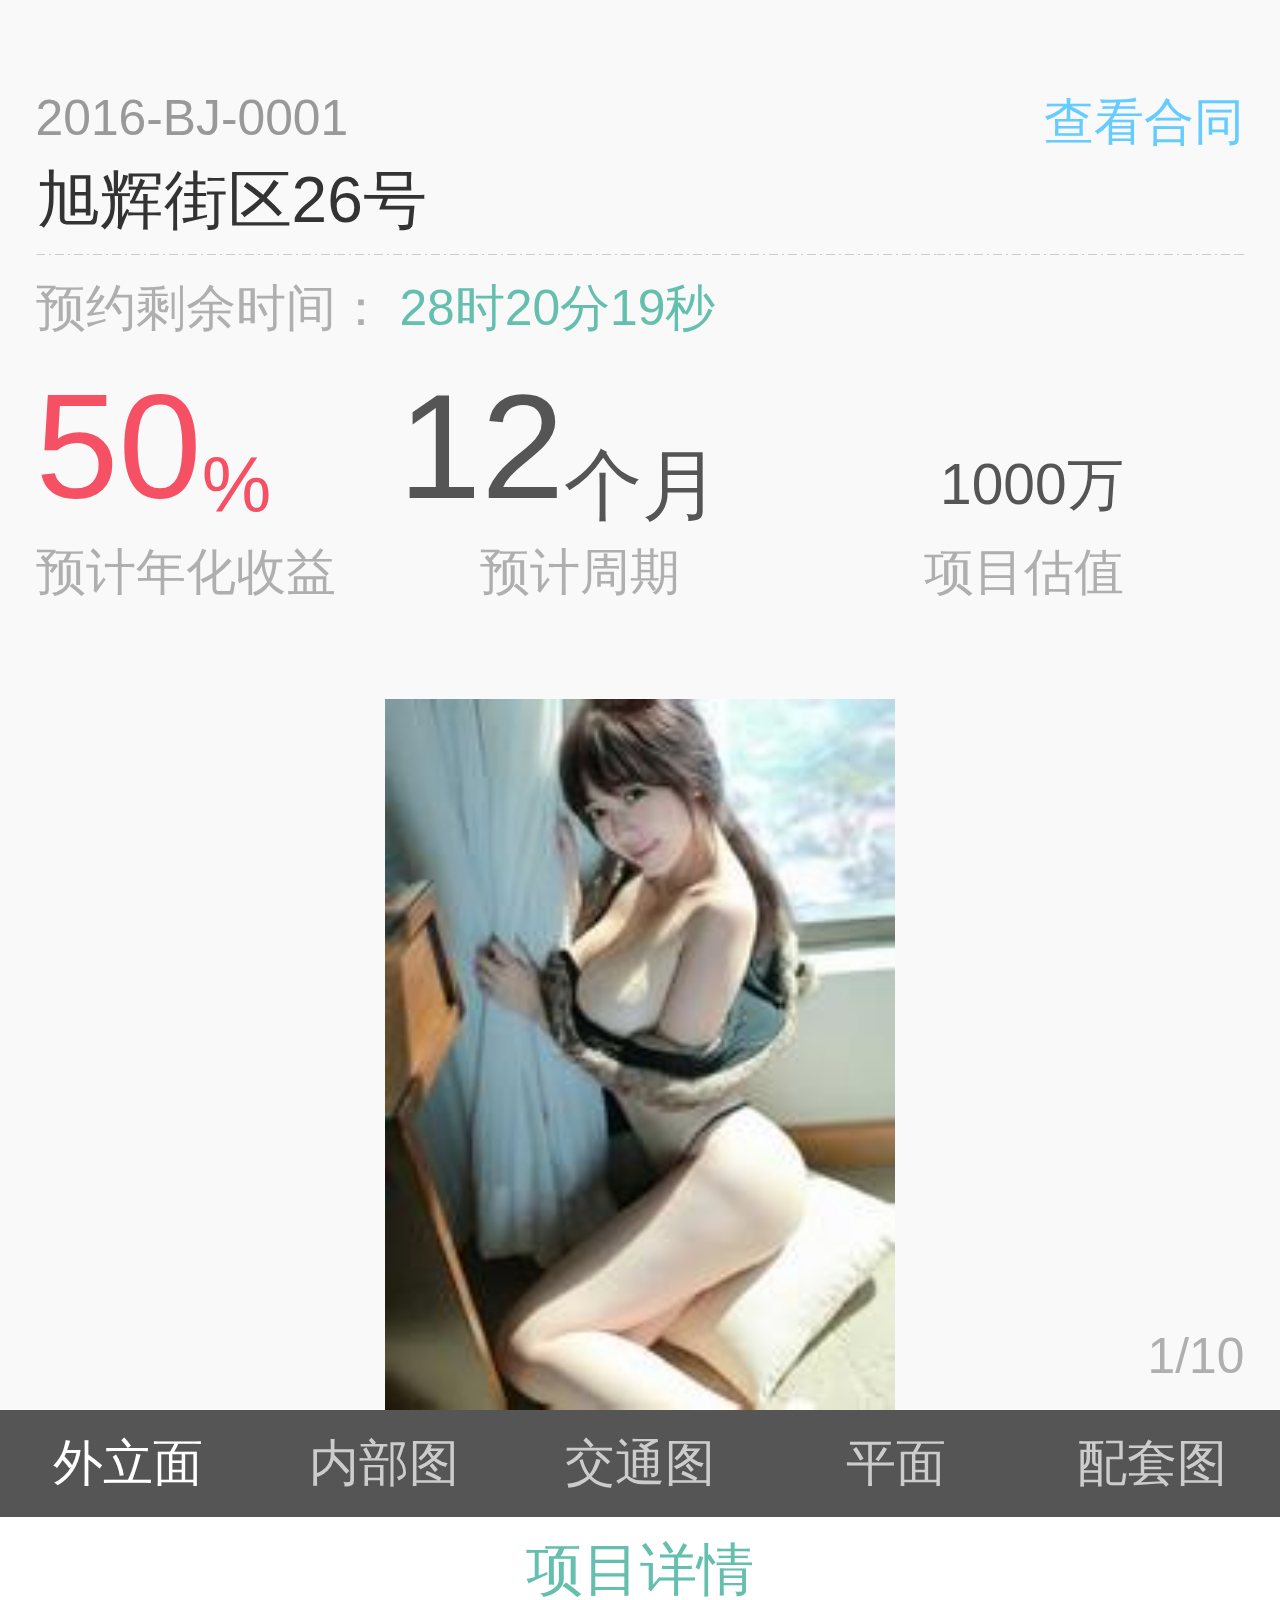
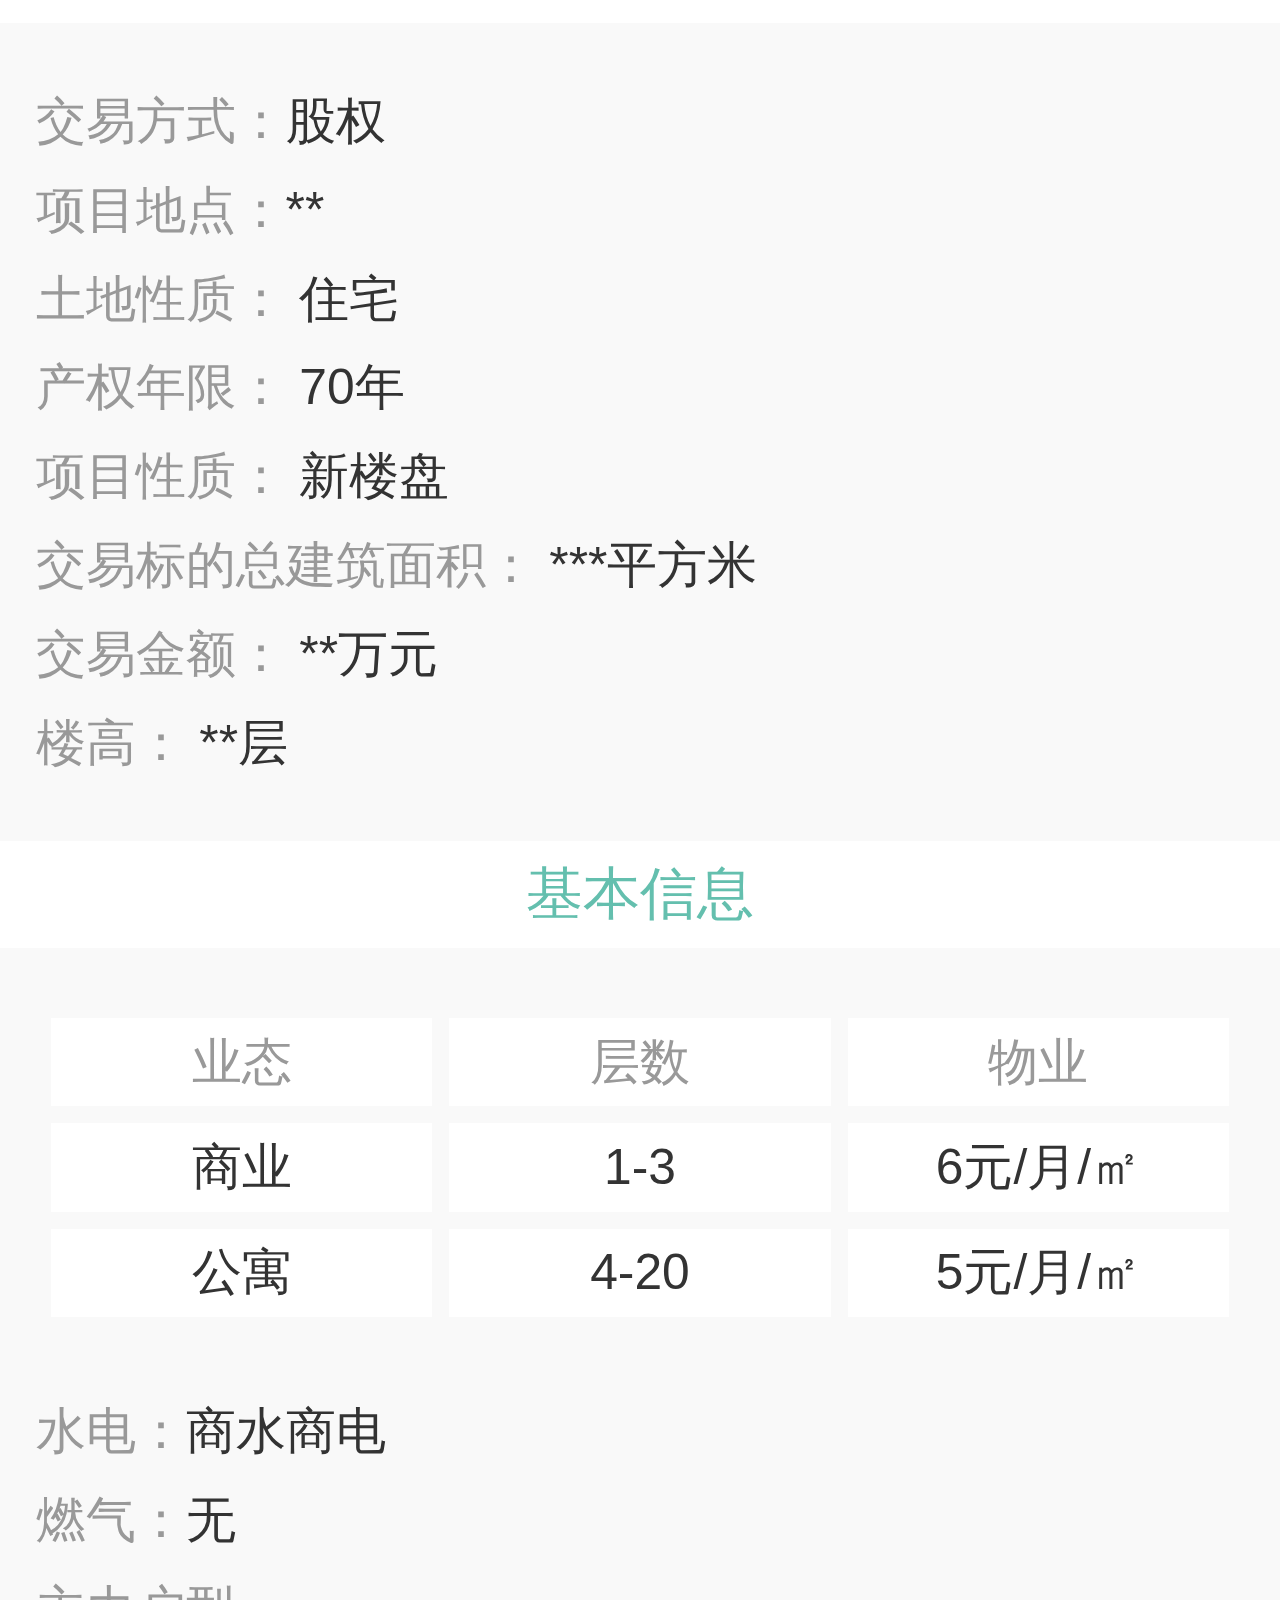
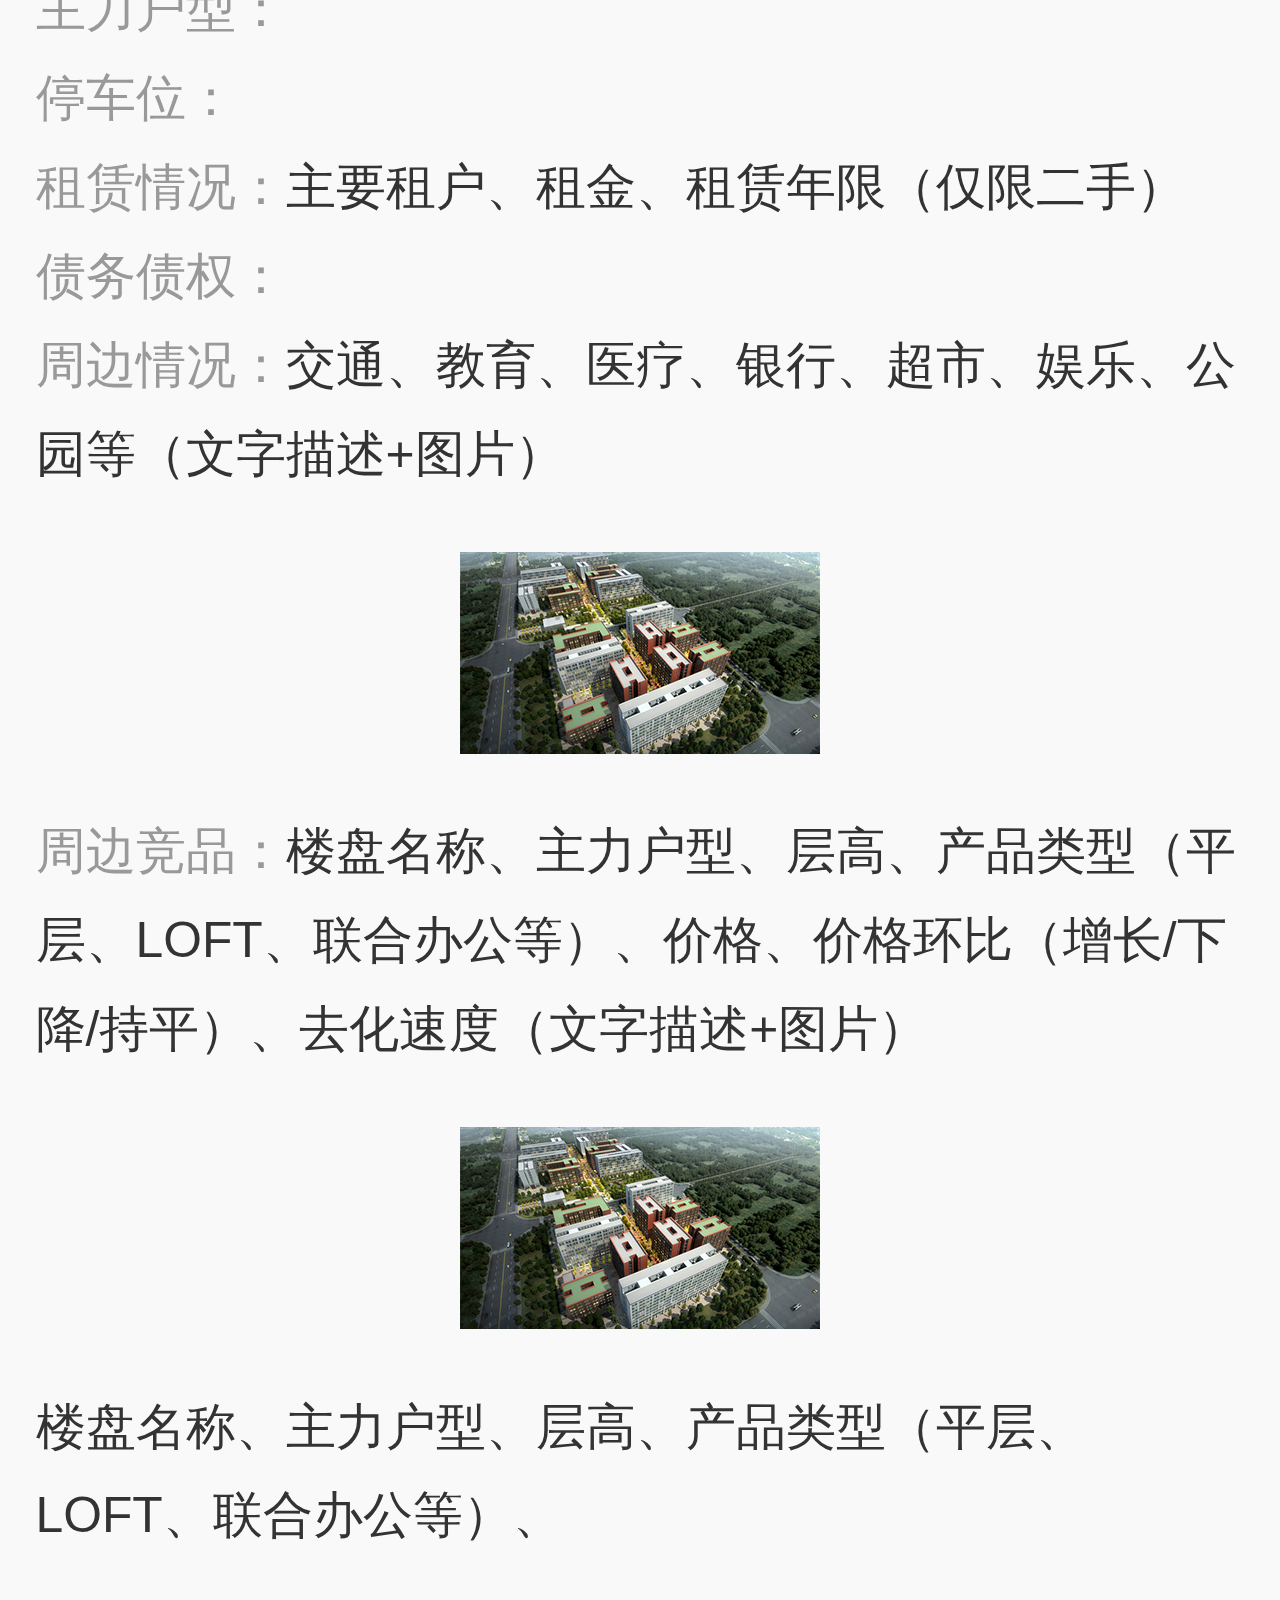
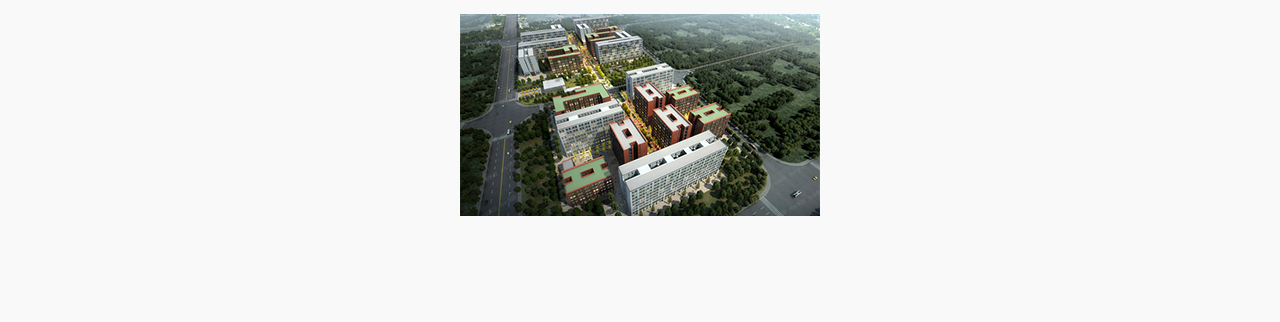
==== index.html @ d1ac4089 ":aa" ====
<!DOCTYPE html>
<html lang="en">
<head>
    <meta charset="UTF-8">
    <title>项目详情-预约中-未预约</title>
    <meta name="viewport"
          content="width=device-width, user-scalable=no, initial-scale=1.0, maximum-scale=1.0, minimum-scale=1.0">
    <script>
        ;(function (doc, win) {
            var docEl     = doc.documentElement,statWidth = docEl.clientWidth,
                resizeEvt = 'orientationchange' in window ? 'orientationchange' : 'resize',
                recalc    = function () {
                    var clientWidth = docEl.clientWidth;
                    if (!clientWidth) return;
                    docEl.style.fontSize = 100 * (clientWidth /360) + 'px';
                };
            if (!doc.addEventListener) return;
            win.addEventListener(resizeEvt, recalc, false);
            doc.addEventListener('DOMContentLoaded', recalc, false);
        })(document, window);
    </script>
    <link rel="stylesheet" href="public/stylesheets/app.css">
    <style>
        .house-fixed{
            background:rgba(0,0,0,.8) url(public/images/Loading.gif) no-repeat center;
        }
    </style>
</head>
<body>
<div class="min-height100 bgG8 padTop25">
    <div class="padLr10">
        <div class="row relative">
            <div class="left width100">
                <div class="font14 colorG4 text-left">2016-BJ-0001 <span class="colorB1 right">查看合同</span></div>
                <div class="font18 colorG1 text-left line_height30">旭辉街区26号</div>
            </div>
        </div>
        <!--分割线-->
        <div class="split-line"></div>
        <div class="font14 line30">
            <span class="colorG5">预约剩余时间：</span>
            <span class="colorC1">28时20分19秒</span>
        </div>
        <div class="row height800">
            <div class="text-left left width30">
                <div class="row">
                    <span class="colorR1 font42 left">50</span>
                    <span class="font22 colorR1 left line5-6">%</span>
                </div>
                <div class="font14 colorG5">预计年化收益</div>
            </div>
            <div class="text-center left width30">
                <div class="row">
                    <span class="colorG2 font42 left">12</span>
                    <span class="font22 colorG2 left line5-6">个月</span>
                </div>
                <div class="font14 colorG5">预计周期</div>
            </div>
            <div class="text-right left width30">
                <div class="row">
                    <span class="font16 colorG2 right line5-6">1000万</span>
                </div>
                <div class="font14 colorG5">项目估值</div>
            </div>
        </div>
    </div>
    <!--图片-->
    <div class="house-pic marTop15" id="house_pic">
        <div class="top-pic">
            <ul class="row">
                <li>
                    <div><img src="public/images/b0.jpg" alt=""></div>
                    <div><img src="public/images/pic-iumg.png" alt=""></div>
                </li>
                <li>
                    <div><img src="public/images/b1.jpg" alt=""></div>
                    <div><img src="public/images/pic-iumg.png" alt=""></div>
                </li>
                <li>
                    <div><img src="public/images/b2.jpg" alt=""></div>
                    <div><img src="public/images/pic-iumg.png" alt=""></div>
                    <div><img src="public/images/b3.jpg" alt=""></div>
                    <div><img src="public/images/pic-iumg.png" alt=""></div>
                    <div><img src="public/images/b4.jpg" alt=""></div>
                    <div><img src="public/images/pic-iumg.png" alt=""></div>
                </li>
                <li>
                    <div><img src="public/images/b5.jpg" alt=""></div>
                    <div><img src="public/images/pic-iumg.png" alt=""></div>
                </li>
                <li>
                    <div><img src="public/images/b3.jpg" alt=""></div>
                    <div><img src="public/images/pic-iumg.png" alt=""></div>
                </li>
            </ul>
        </div>
        <div class="item-lists">1/10</div>
        <div class="bot-pic">
            <ul class="row">
                <li class="colorWhite">外立面</li>
                <li>内部图</li>
                <li>交通图</li>
                <li>平面</li>
                <li>配套图</li>
            </ul>
        </div>
    </div>

    <div class="bgWhite colorC1 font16 text-center line30">项目详情</div>
    <div class="padTb15 padLr10 font14 line_height25">
        <div class="colorG1">
            <span class="colorG4">交易方式：</span>股权
        </div>
        <div class="colorG1">
            <span class="colorG4">项目地点：</span>**
        </div>
        <div class="colorG1">
            <span class="colorG4">土地性质：</span>
            住宅
        </div>
        <div class="colorG1">
            <span class="colorG4">产权年限：</span>
            70年
        </div>
        <div class="colorG1">
            <span class="colorG4">项目性质：</span>
            新楼盘
        </div>
        <div class="colorG1">
            <span class="colorG4">交易标的总建筑面积：</span>
            ***平方米
        </div>
        <div class="colorG1">
            <span class="colorG4">交易金额：</span>
            **万元
        </div>
        <div class="colorG1">
            <span class="colorG4">楼高：</span>
            **层
        </div>
    </div>
    <div class="bgWhite colorC1 font16 text-center line30">基本信息</div>
    <div class="table padLr95 font14 marTop15">
        <table class="text-center width100" cellspacing="10" >
            <thead>
            <tr class="colorG4">
                <th>业态</th>
                <th>层数</th>
                <th>物业</th>
            </tr>
            </thead>
            <tbody class="colorG1">
            <tr>
                <td>商业</td>
                <td>1-3</td>
                <td>6元/月/㎡</td>
            </tr>
            <tr>
                <td>公寓</td>
                <td>4-20</td>
                <td>5元/月/㎡</td>
            </tr>
            </tbody>
        </table>
    </div>
    <div class="padTb15 padLr10 font14 line_height25">
        <div class="colorG1">
            <span class="colorG4">水电：</span>商水商电
        </div>
        <div class="colorG1">
            <span class="colorG4">燃气：</span>无
        </div>
        <div class="colorG1">
            <span class="colorG4">主力户型：</span>

        </div>
        <div class="colorG1">
            <span class="colorG4">停车位：</span>

        </div>
        <div class="colorG1">
            <span class="colorG4">租赁情况：</span>主要租户、租金、租赁年限（仅限二手）

        </div>
        <div class="colorG1">
            <span class="colorG4">债务债权：</span>

        </div>
        <div class="colorG1">
            <span class="colorG4">周边情况：</span>交通、教育、医疗、银行、超市、娱乐、公园等（文字描述+图片）
        </div>
        <img src="public/images/pic-iumg.png" alt="" class="marAuto padTb15">
        <div class="colorG1">
            <span class="colorG4">周边竞品：</span>楼盘名称、主力户型、层高、产品类型（平层、LOFT、联合办公等）、价格、价格环比（增长/下降/持平）、去化速度（文字描述+图片）
            <img src="public/images/pic-iumg.png" alt="" class="marAuto padTb15">
            楼盘名称、主力户型、层高、产品类型（平层、LOFT、联合办公等）、
            <img src="public/images/pic-iumg.png" alt="" class="marAuto padTb15">
        </div>
    </div>
</div>
<div class="house-fixed">

</div>
</body>
</html>
<script src="public/javascripts/app.js"></script>
<script src="public/javascripts/move.js"></script>
---- public/stylesheets/app.css ----
/*清除默认设置*/
html, body, div, span, applet, object, iframe, h1, h2, h3, h4, h5, h6, p, blockquote, pre, a, abbr, acronym, address, big, cite, code, del, dfn, em, img, ins, kbd, q, s, samp, small, strike, strong, sub, sup, tt, var, b, u, i, center, dl, dt, dd, ol, ul, li, fieldset, form, label, legend, table, caption, tbody, tfoot, thead, tr, th, td, article, aside, canvas, details, figcaption, figure, footer, header, menu, nav, section, summary, time, mark, audio, video, input, button {
    margin: 0;
    padding: 0;
    border: none;
    outline: 0;
    font-size: 100%;
    font: inherit;
    vertical-align: baseline;
    box-sizing: border-box;
    -webkit-box-sizing: border-box;
    -moz-box-sizing: border-box;
}
img {
    max-width: 100%;
}
html, body, form, fieldset, p, div, h1, h2, h3, h4, h5, h6 {
    -webkit-text-size-adjust: none;
}
article, aside, details, figcaption, figure, footer, header, menu, nav, section {
    display: block;
}
ol, ul {
    list-style: none;
}
blockquote, q {
    quotes: none;
}
blockquote:before, blockquote:after, q:before, q:after {
    content: '';
}
ins {
    text-decoration: none;
}
del {
    text-decoration: line-through;
}
table {
    border-collapse: collapse;
    border-spacing: 0;
}
html, body {
    height: 100%;
    font-family: "microsoft yahei", sans-serif, tahoma, arial, "Hiragino Sans GB";
}
input{
    width: 100%;
    height:100%;
    padding:.1rem;
    font-size: .16rem;
}
input[placeholder], [placeholder], *[placeholder] {
    color:#AFAFAF !important;
}
select {
    display:inline-block;
    border: none;
    width:2rem;
    height:.4rem;
    appearance:none;
    -moz-appearance:none;
    -webkit-appearance:none;
}
select::-ms-expand { display: none; }
.table0{
    width: 100%;
}
.table0 tr td:nth-child(1){
    width: 30%;
}
.table0 td{
    padding-left: .03rem;
    border:1px solid #ccc;
}
/*字体*/
.font14{
    font-size: .14rem;
}.font18{
     font-size: .18rem;
}
.font16{
    font-size: .16rem;
}
.font20{
    font-size: .2rem;
}
.font22{
    font-size: .22rem;
}
.font38{
    font-size: .38rem;
}
.font42{
    font-size: .42rem;
}
.font24{
    font-size: .24rem;
}
/*字体颜色*/
.colorG1{
    color: #333333!important;
}
.colorG2{
    color: #555555!important;
}
.colorG3{
    color: #666666!important;
}
.colorG4{
    color: #999999!important;
}
.colorG5{
    color: #AFAFAF!important;
}
.colorG6{
    color: #cccccc!important;
}
.colorG7{
    color: #eeeeee!important;
}
.colorG8{
    color: #f9f9f9!important;
}
.colorB1{
    color: #66CCFF!important;
}
.colorR1{
    color: #F55064!important;
}
.colorR2{
    color: #FF0000!important;
}
.colorY1{
    color: #FAC807!important;
}
.colorY2{
    color: #F9AD32!important;
}
.colorC1{
    color:#64BFAE!important;
}
.colorC2{
    color: #8FCBC0!important;
}
.colorWhite{
    color: #fff!important;
}
/*背景色*/
.bgG2{
    background: #555555;
}
.bgG8{
background: #f9f9f9;
}
.bgG6{
background: #CCCCCC;
}
.bgG7{
    background: #EEEEEE;
}
.bgC2{
background: #8FCBC0;
}
.bg7{
   background: #777777;
}
.bgC1{
    background: #64BFAE;
}
.bgWhite{
    background: #FFFFFF;
}
.bgLinYel{
    background: linear-gradient(#FAC807,#F9AD32);
}
/*按钮*/
.listBtn{
    width:3rem;
    height:0.4rem;
    margin:0 .2rem;
    line-height: .4rem;
    border-radius: .05rem;
    background: #FAC807;
    font-size: .2rem;
    text-align: center;
}
.listBtn1{
    width:3rem;
    height:0.4rem;
    line-height: .4rem;
    border-radius: .05rem;
    background: linear-gradient(#FAC807,#F9AD32);
    font-size: .2rem;
    text-align: center;
}
.noticeBtn0{
    width:3.6rem;
    height:0.45rem;
    line-height: .45rem;
    background: linear-gradient(#FAC807,#F9AD32);
    font-size: .22rem;
    text-align: center;
}
.noticeBtn1{
    width:3.6rem;
    height:0.45rem;
    line-height: .45rem;
    text-align: center;
}
.noticeBtn1 .noticeBtn1Left{
    float: left;
    width:1.8rem;
    height:0.45rem;
    line-height: .45rem;
    font-size: .2rem;
   background: #fff;
}
.noticeBtn1 .noticeBtn1Right{
    float: left;
    width:1.8rem;
    height:0.45rem;
    line-height: .45rem;
    font-size: .22rem;
    background: linear-gradient(#FAC807,#F9AD32);
    color: #fff;
}
.menuBtn{
    position: fixed;
    bottom:0;
    left: 0;
    width:100%;
    height:.4rem;
    line-height: 0.4rem;
    font-size: .16rem;
    background: #888888;
    color: #FFFFFF;
    text-align: center;
}
.menuBtn div{
    float: left;
    width:50%;
    height: 100%;
}
/*边距*/
.marAuto{
    display: block;
    margin:0 auto;
}
.padBot40{
    padding-bottom: .4rem;
}
.padTop25{
    padding-top: .25rem;
}
.marLr10{
    margin-left: .1rem;
    margin-right: .1rem;
}
.marR10{
    margin-right: .1rem;
}
.marLr20{
    margin-left: .2rem;
    margin-right: .2rem;
}
.marLr15{
    margin-left: .15rem;
    margin-right: .15rem;
}
.padTop07{
    padding-top: .07rem;
}
.marTop15{
    margin-top: .15rem;
}
.marTop20{
    margin-top: .2rem;
}
.marBot15{
    margin-bottom: .15rem;
}
.marBot30{
    margin-bottom: .3rem;
}
.padTop10{
    padding-top: .1rem;
}
.padTop20{
    padding-top: .2rem;
}
.line35{
    line-height: .3rem;
}
.marTop30{
    margin-top: .3rem;
}
.padLr95{
    padding-left: .095rem;
    padding-right:.095rem;
}
.padLr10{
      padding-left: .1rem;
      padding-right:.1rem;
  }
.padB20{
    padding-bottom: .2rem!important;
}
.padLr15{
    padding-left: .15rem;
    padding-right:.15rem;
}
.padLr20{
    padding-left: .2rem;
    padding-right:.2rem;
}
.padLr31{
    padding-left: .31rem;
    padding-right:.31rem;
}
.padTb5{
    padding-top: .1rem;
    padding-bottom: .05rem;
}
.padTb15{
    padding-top: .15rem;
    padding-bottom: .15rem;
}
.padTb40{
    padding-top: .4rem;
    padding-bottom: .4rem;
}
.pad20{
    padding: .2rem;
}
/*清除浮动*/
.hidden{
    overflow: hidden;
}
.row:after,
.clear:after {
    content: "";
    display: block;
    visibility: hidden;
    clear: both;
}
/*------*/
.bor-rad5{
    border-radius: .05rem;
}
.bor-bot1{
    border-bottom: 1px solid #eee;
}
.text-left{
    text-align: left;
}
.text-right{
    text-align: right;
}
.text-center{
    text-align: center;
}
.bold{
    font-weight: bold;
}
.left{
    float: left;
}
.right{
    float: right;
}
.min-height100{
    min-height: 100%
}
.height100{
    height:100%;
}
.height800{
    height:.8rem;
}
.height1000{
    height:1rem;
}
.height5{
    height:.5rem;
}
.height55{
    height: .55rem;;
}
.width100{
    width:100%;
}
.width95{
    width:95%;
}
.width260{
    width:2.6rem;
}
.width24{
    width: 26%;
}
.width30{
    width:30%;
}
.width34{
    width: 34%;
}
.width42{
    width: 40%;
}
.width300{
    width:3rem;
}
.width2000{
    width:2rem;
}
.width700{
    width:.7rem;
}
.width1200{
    width:1.2rem;
}
.width1300{
    width:1.3rem;
}
.line30{
    height: .3rem;
line-height: .3rem;
}
.line100{
    line-height: 1rem
}
.line35{
    height:.35rem;
    line-height: .35rem;
}
.line15{
    height: .15rem;
    line-height: .3rem;
}
.line_height25{
    line-height: .25rem;
}
.line_height30{
    line-height: .3rem;
}
.line_height50{
    line-height:.5rem;
}
.line5-6{
    line-height: .7rem;
    height: .5rem;
}
.line5-6-3{
    line-height: .63rem;
    height: .5rem
}
.line5-6-6{
    line-height: .6rem;
    height: .5rem;
}
.line5-5{
    height: .5rem;
line-height: .5rem;
}
.line5-3{
    margin-top: 1px;
    line-height: .3rem;
    height: .5rem;
}
.relative{
    position: relative;
}
.absolute{
    position:absolute;
}
.fixed{
    position: fixed;
}
.disNo{
    display: none;
}
/*列表*/
.article-triangle{
    position: absolute;
    right:-.2rem;
    top:-.1rem;
    float: right;
    font-size: .25rem;
    font-weight: bold;
    width:.6rem;
    height:.6rem;
    line-height: .6rem;
    text-align: center;
    color: #fff;
    margin-bottom: -0.1rem;
}
.article-triangle2{
    position: absolute;
    right: -.2rem;
    top: -.1rem;
    float: right;
    font-size: .14rem;
    width: .6rem;
    height: .6rem;
    line-height: .4rem;
    color: #fff;
    z-index: 0;
    padding-right: .03rem;
    text-align: right;
    margin-bottom: -0.1rem;
}
/*角标*/
.article-triangle0:after{
    position: absolute;
    top:0;
    right:0;
    width:0;
    height:0;
    border-top: .3rem solid #8dccc0;
    border-right: .3rem solid #8dccc0;
    border-bottom: .3rem solid transparent;
    border-left: .3rem solid transparent;
    content: '';
    border-top-right-radius: .05rem;
    z-index: -1;
}
.article-triangle1:after{
    position: absolute;
    top:0;
    right:0;
    width:0;
    height:0;
    border-top: .3rem solid #cccccc;
    border-right: .3rem solid #cccccc;
    border-bottom: .3rem solid transparent;
    border-left: .3rem solid transparent;
    content: '';
    border-top-right-radius: .05rem;
    z-index: -1;
}
.split-line{
    height: 1px;
    width: 100%;
    overflow: hidden;
    background: url('../images/u10_line.png ') repeat-x;
}
.border-tb1{
     border-top:1px solid #eeeeee;
     border-bottom:1px solid #eeeeee;
 }
.bor-top1{
    border-top: 1px solid #eee;
}
.borG6{
    border:1px solid #ccc;
}
.fixBot0{
     position: fixed;
     bottom:0;
 }
 /*列表浮层*/
.slideInUp {
    -webkit-animation-name: slideInUp;
    animation-name: slideInUp
}
@keyframes slideInUp {
    from {
        -webkit-transform: translate3d(0, 100%, 0);
        transform: translate3d(0, 100%, 0);
        visibility: visible
    }

    to {
        -webkit-transform: translate3d(0, 0, 0);
        transform: translate3d(0, 0, 0)
    }
}
@-webkit-keyframes slideInUp {
    from {
        -webkit-transform: translate3d(0, 100%, 0);
        transform: translate3d(0, 100%, 0);
        visibility: visible
    }

    to {
        -webkit-transform: translate3d(0, 0, 0);
        transform: translate3d(0, 0, 0)
    }
}
.list-layer{
    background-color: rgba(0,0,0,0.2);
    display: none;
    position: fixed;
    top: 0;
    left: 0;
    width: 100%;
    height: 100%;
    z-index: 999;
    overflow: hidden;
    font-size: .16rem;
}
.list-layer .list-layer-time {
    vertical-align: middle;
    background-color: white;
    color: #363837;
    margin: 0;
    height: auto;
    max-height: 60%;
    min-height: 40%;
    width: 100%;
    position: absolute;
    left: 0;
    bottom: 0;
    z-index: 999;
    overflow: auto;
    -webkit-animation-duration: .5s;
    animation-duration: .5s;
    -webkit-animation-fill-mode: both;
    animation-fill-mode: both;
}
.list-layer .list-layer-time div{
    margin: .05rem auto;
}
.true_pic{
    position: relative;
    top:.05rem;
    display: inline-block;
    width:.2rem;
    height:.2rem;
   background: url("../images/u33.png") no-repeat 100% 100%;
    background-size: cover;
}
.false_pic{
    position: relative;
    top:.05rem;
    display: inline-block;
    width:.2rem;
    height:.2rem;
    background: url("../images/u74.png") no-repeat 100% 100%;
    background-size: cover;
}
/*预约列表图片*/
.house-pic{
    position: relative;
}
.house-pic .top-pic{
    height: 2rem;
    width:100%;
    overflow: hidden;
}
.house-pic .top-pic ul{
    height: 100%;
    position: relative;
    left: 0;
}
.house-pic .top-pic li{
    float: left;
    overflow: hidden;
    height: 100%;

}
.house-pic .top-pic li div{
    float: left;
    height: 100%;
    width:3.6rem;
}
.house-pic .top-pic li div img{
    height: 100%;
    display: block;
    margin:0 auto;
    max-height: 100%;
    max-width: 100%;
}
.house-pic .bot-pic{
    line-height: .3rem;
    font-size: .14rem;
}
.house-pic .bot-pic li{
    float: left;
    text-align: center;
    color: #ccc;
    background: #555555;
}
.house-pic .item-lists{
    position: absolute;
    top: 1.7rem;
    right: .1rem;
    height: .3rem;
    line-height: .3rem;
    font-size: .14rem;
    color: #afafaf;
}
.house-fixed{
    display: none;
    position: fixed;
    top:0;
    left: 0;
    width: 100%;
    height: 100%;
    background: rgba(0,0,0,.8);
}
.house-fixed div{
    height: 100%;
}
.house-fixed div div{
    float: left;
    height: 100%;
    width: 3.6rem;
    vertical-align:middle;
    text-align:center;
    border: 1px solid transparent;
}
.house-fixed img{
    display: block;
    position: relative;
    margin: 0 auto;
    top:50%;
    max-height: 100%;
    max-width: 100%;
    vertical-align:middle;
}
/*银行列表*/
.bankList{
    margin: 0!important;
    padding-top: .05rem;
    padding-left:.15rem;
    height:.7rem;
    font-size: .14rem;
    border-bottom: 1px solid #EEE;
}
.bankList div{
    margin: 0!important;
    line-height: .3rem;
    text-align: left!important;
}
.bank-name-list .bank-pic,
.bankList div .bank-pic{
    display: inline-block;
    width: .3rem;
    height: .3rem;
   margin-right: .1rem;
    vertical-align: middle;;
}
.bank-name-list span img,
.bankList div span img{
    width: .3rem;
}
.shot-box{
    height: 100%;
    width: 100%;
    z-index: 10000;
}
.shotBtn{
    width:1.35rem;
    height:.4rem;
    text-align: center!important;
}
.vip{
    position: relative;
    top: -.02rem;
    display: inline-block;
    width: .35rem;
    height: .19rem;
    line-height: .19rem!important;
    border-radius: .05rem;
    background: #fff;
    color: #F9AD32;
    margin-left: .05rem;
    padding: 0 .05rem;
    font-size: .14rem;
}

.table th,
.table td{
    width: 30%;
    background: #fff;
    border:.05rem solid #f9f9f9;
    padding-top: .03rem;
    padding-bottom: .03rem;
}
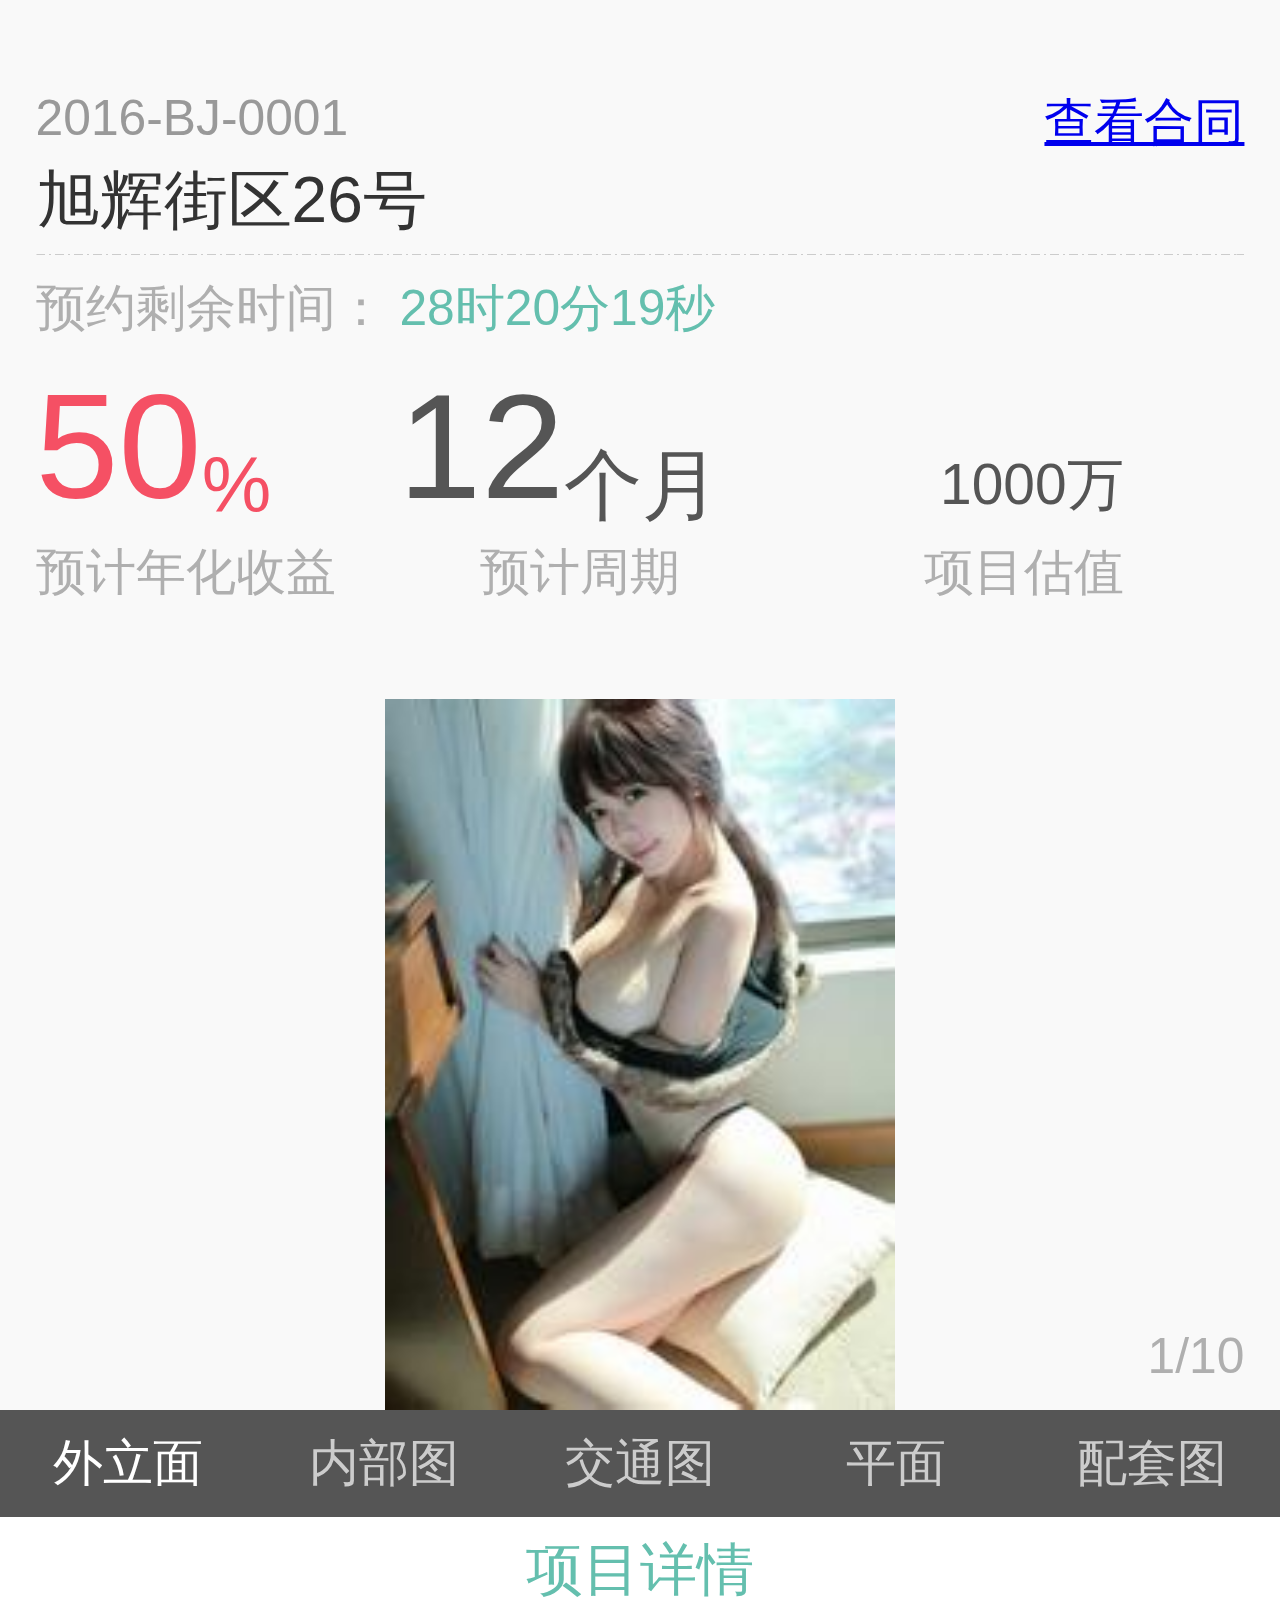
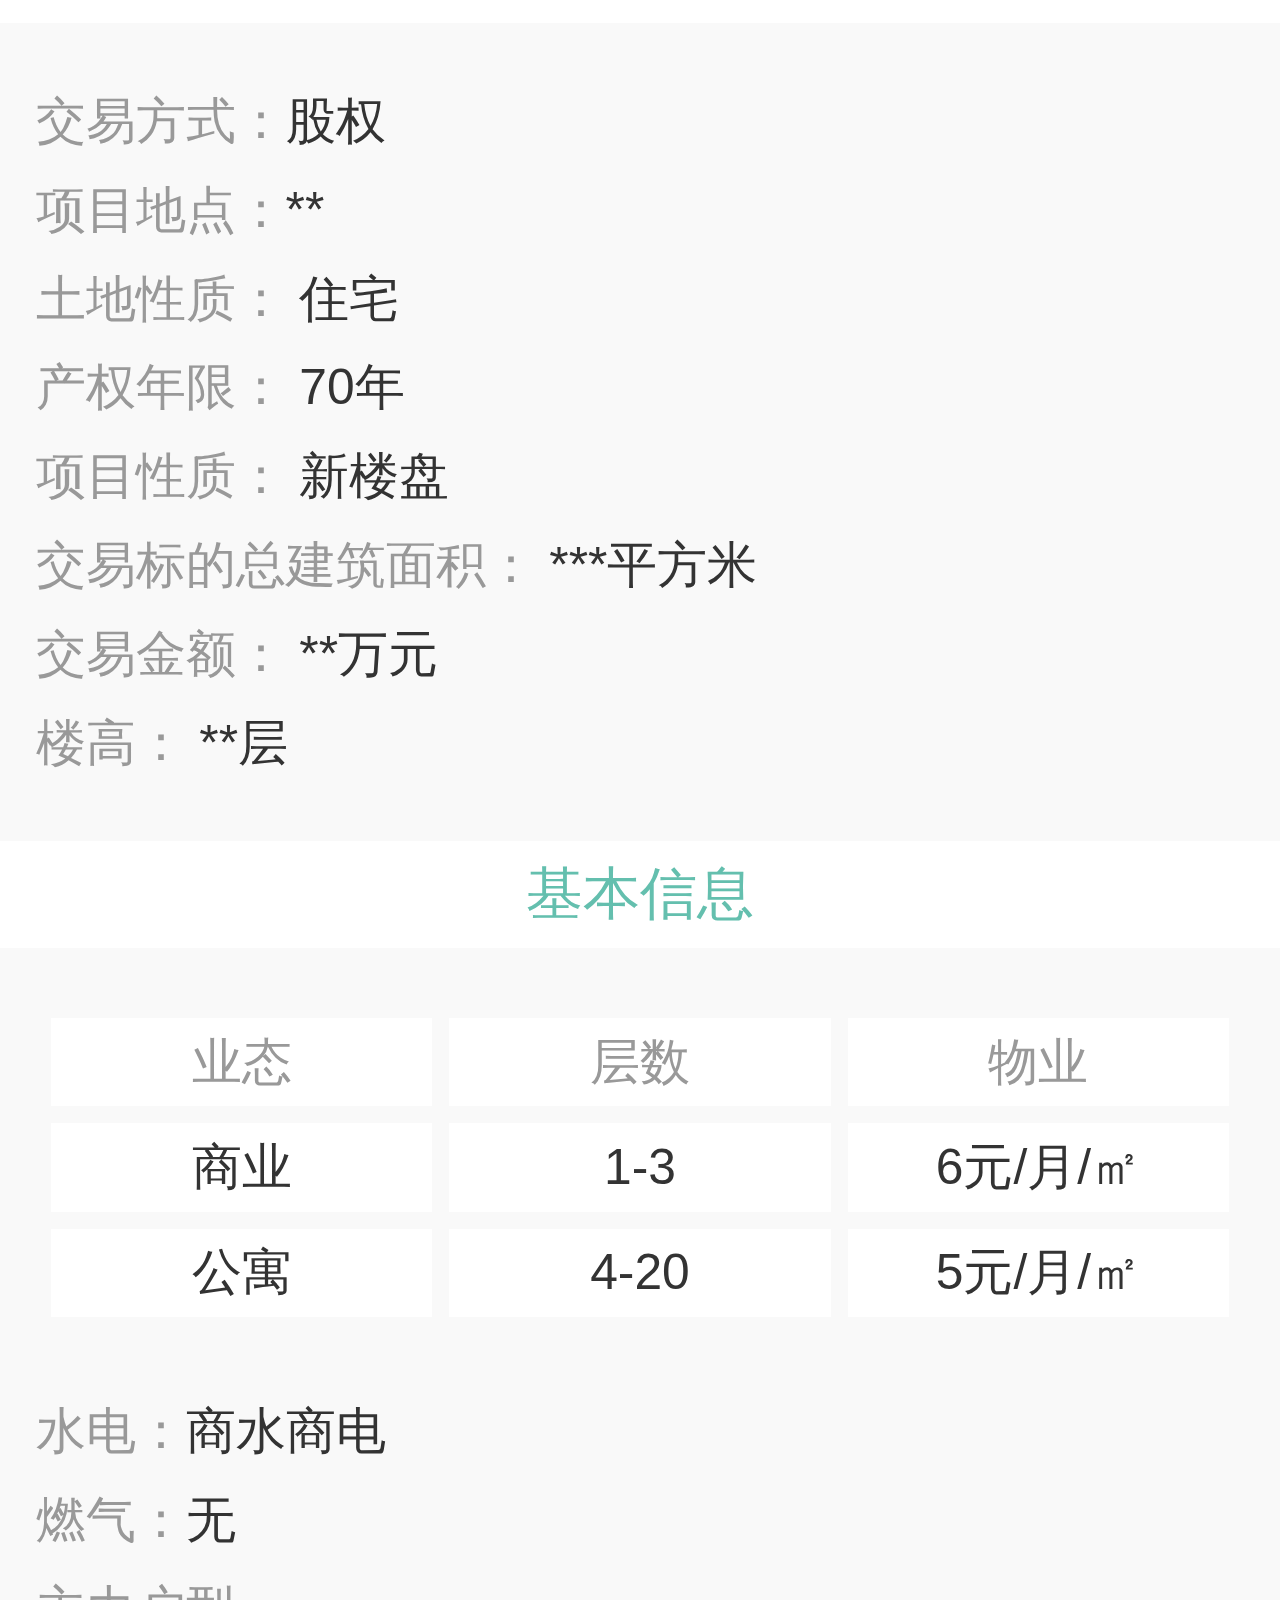
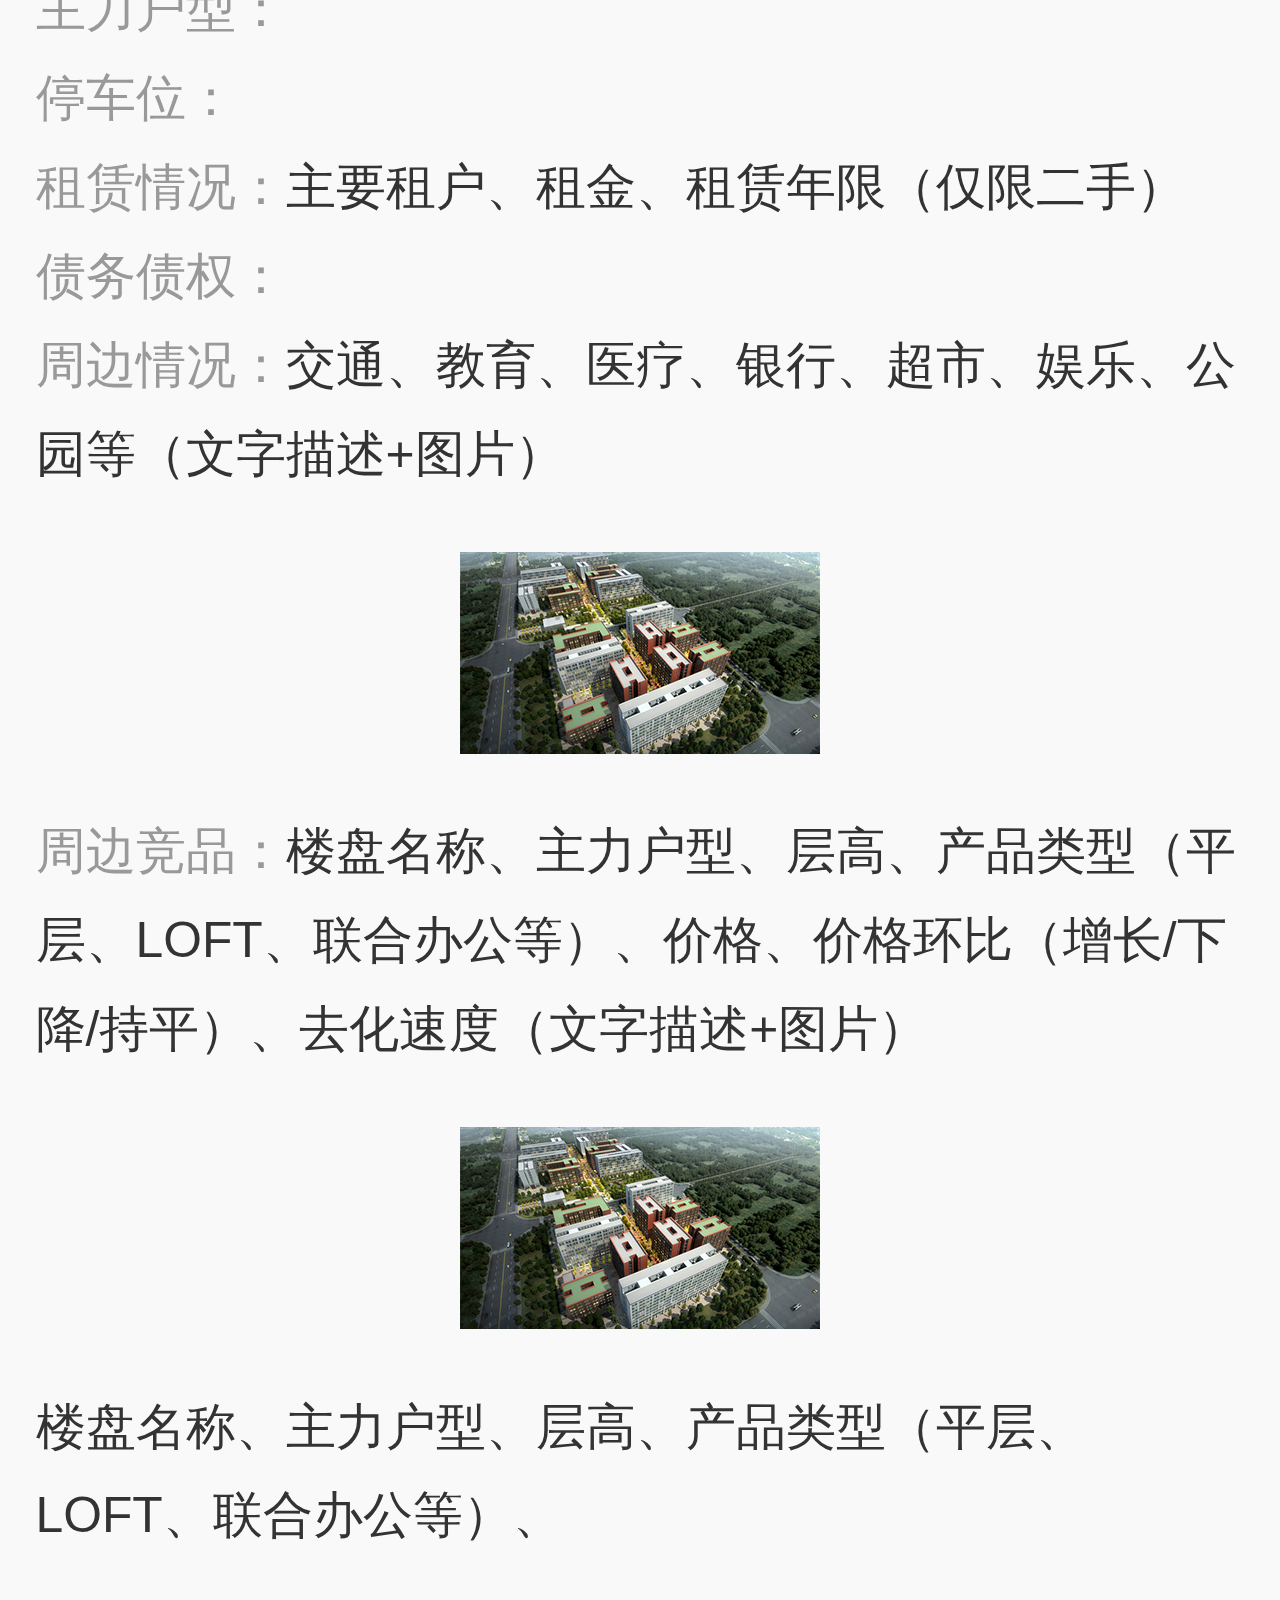
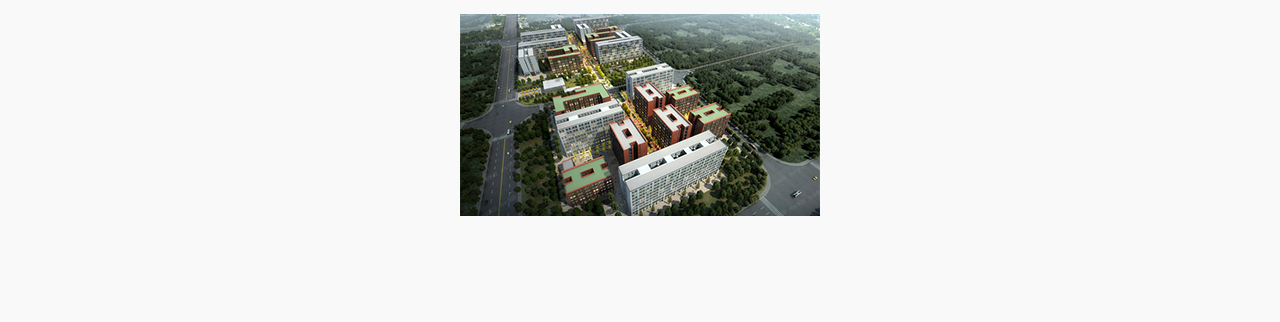
==== commit 39d4ad26: "7" ====
--- a/index.html
+++ b/index.html
@@ -3,8 +3,9 @@
 <head>
     <meta charset="UTF-8">
     <title>项目详情-预约中-未预约</title>
-    <meta name="viewport"
-          content="width=device-width, user-scalable=no, initial-scale=1.0, maximum-scale=1.0, minimum-scale=1.0">
+    <!--<meta name="viewport"-->
+          <!--content="width=device-width, user-scalable=no, initial-scale=1.0, maximum-scale=1.0, minimum-scale=1.0">-->
+    <meta name="viewport" content="width=device-width,minimum-scale=1.0,maximum-scale=2.0"/>
     <script>
         ;(function (doc, win) {
             var docEl     = doc.documentElement,statWidth = docEl.clientWidth,
@@ -22,7 +23,6 @@
     <link rel="stylesheet" href="public/stylesheets/app.css">
     <style>
         .house-fixed{
-            background:rgba(0,0,0,.8) url(public/images/Loading.gif) no-repeat center;
         }
     </style>
 </head>
@@ -31,7 +31,7 @@
     <div class="padLr10">
         <div class="row relative">
             <div class="left width100">
-                <div class="font14 colorG4 text-left">2016-BJ-0001 <span class="colorB1 right">查看合同</span></div>
+                <div class="font14 colorG4 text-left">2016-BJ-0001 <span class="colorB1 right"><a href="ssf.html">查看合同</a></span></div>
                 <div class="font18 colorG1 text-left line_height30">旭辉街区26号</div>
             </div>
         </div>
@@ -198,6 +198,7 @@
         </div>
     </div>
 </div>
+<div style=" background:url(public/images/Loading.gif) no-repeat center;display: none"></div>
 <div class="house-fixed">
 
 </div>
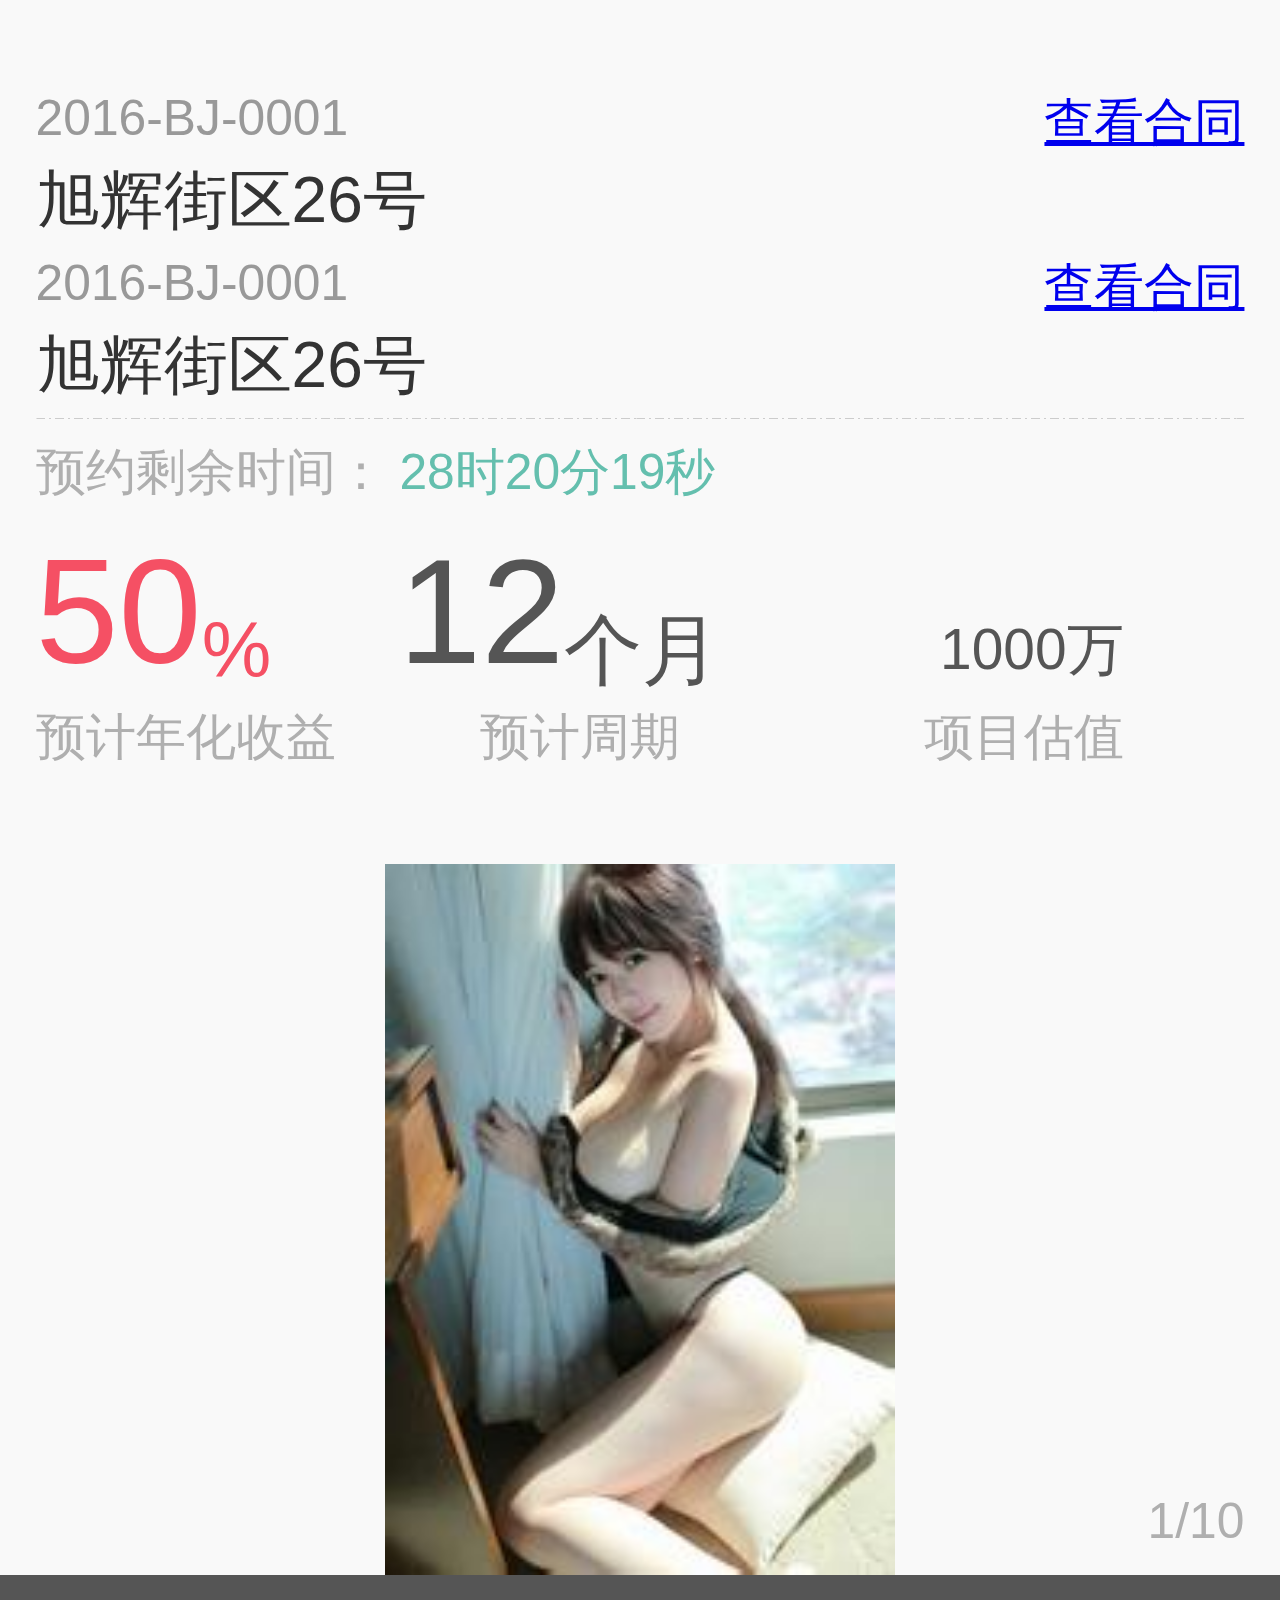
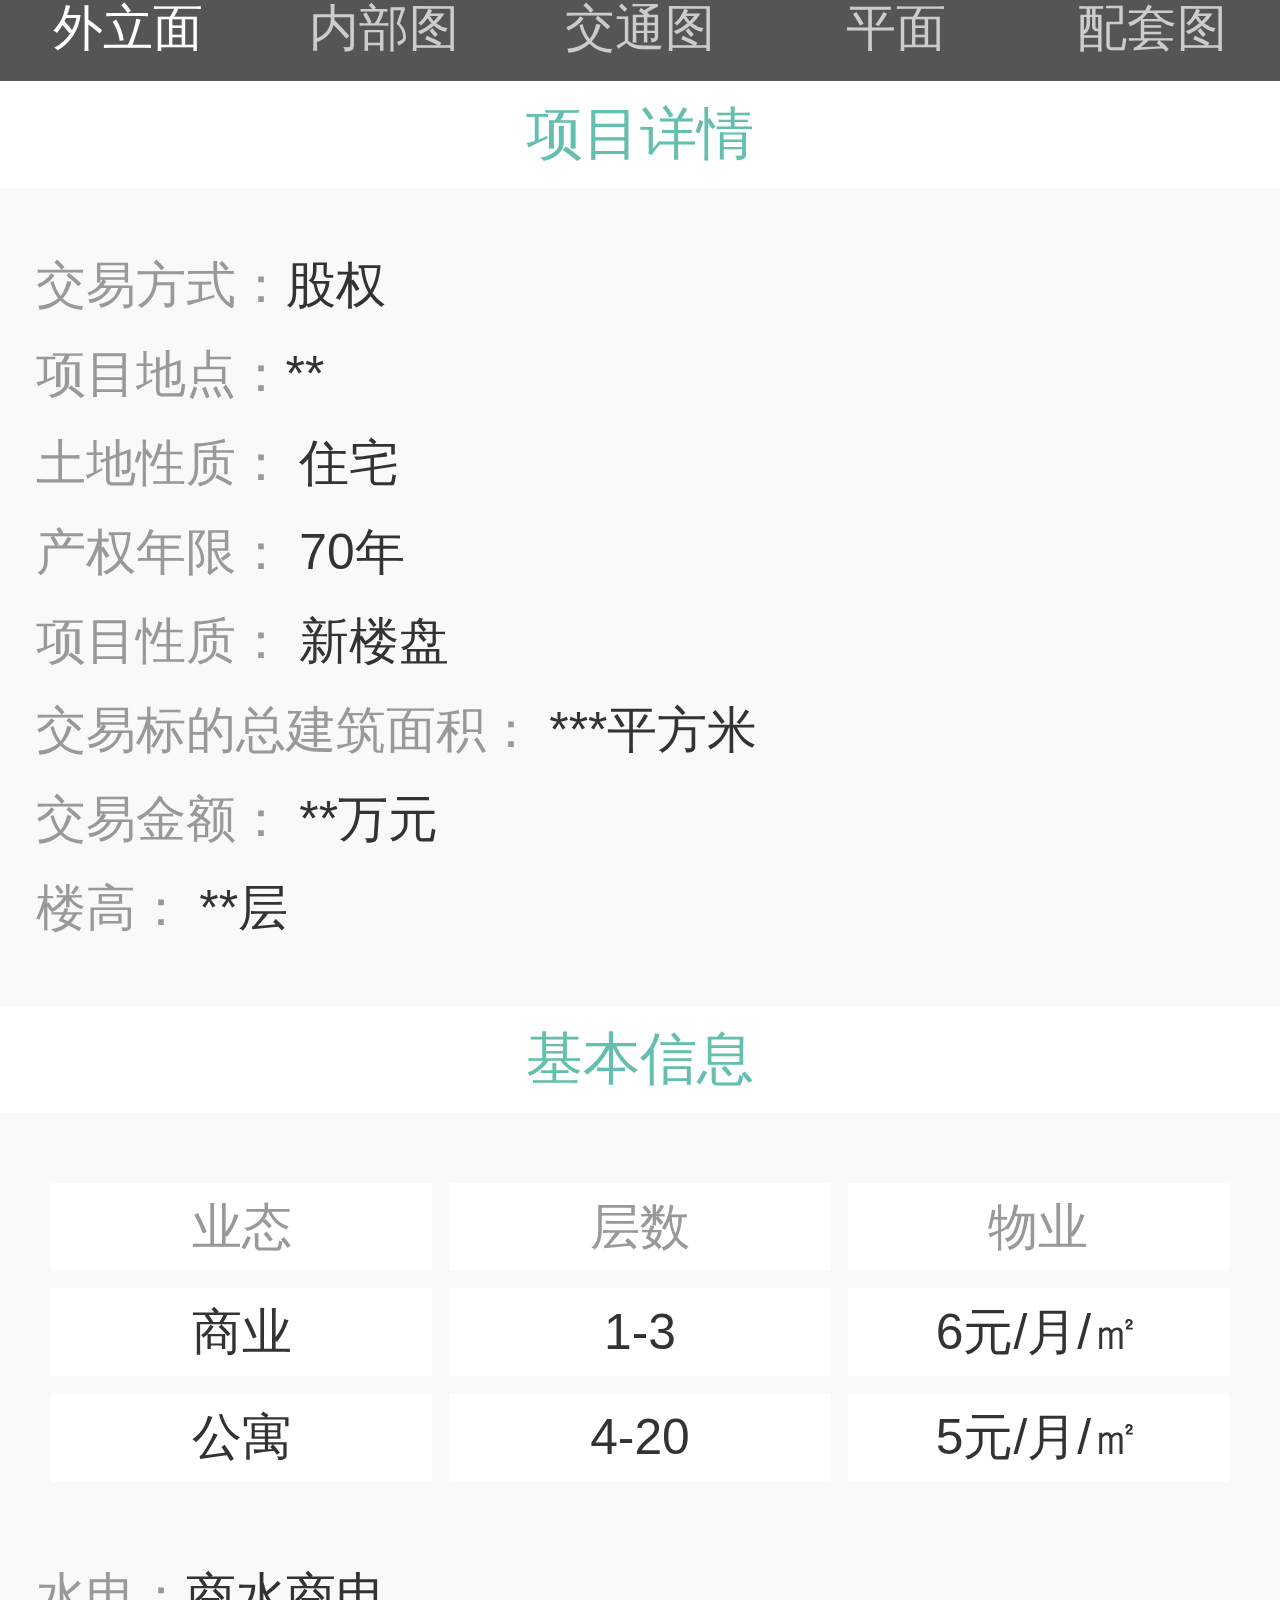
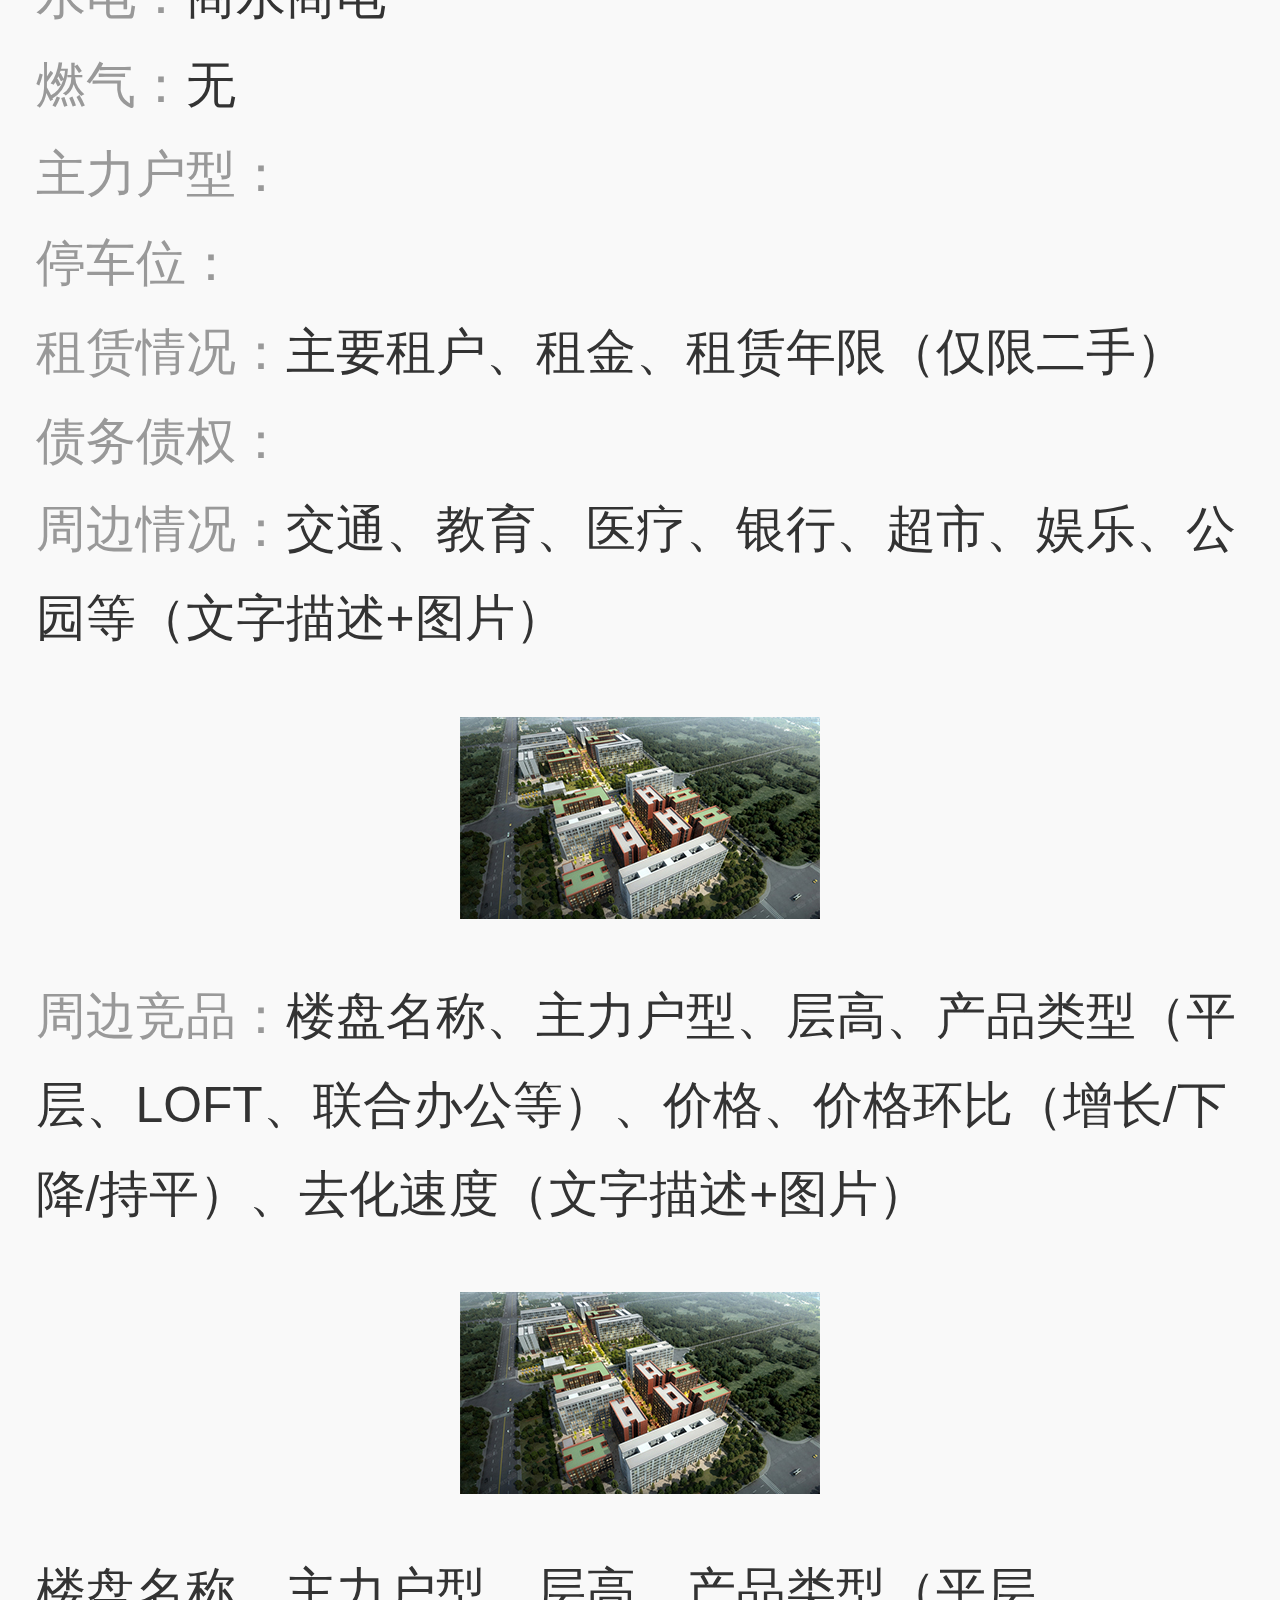
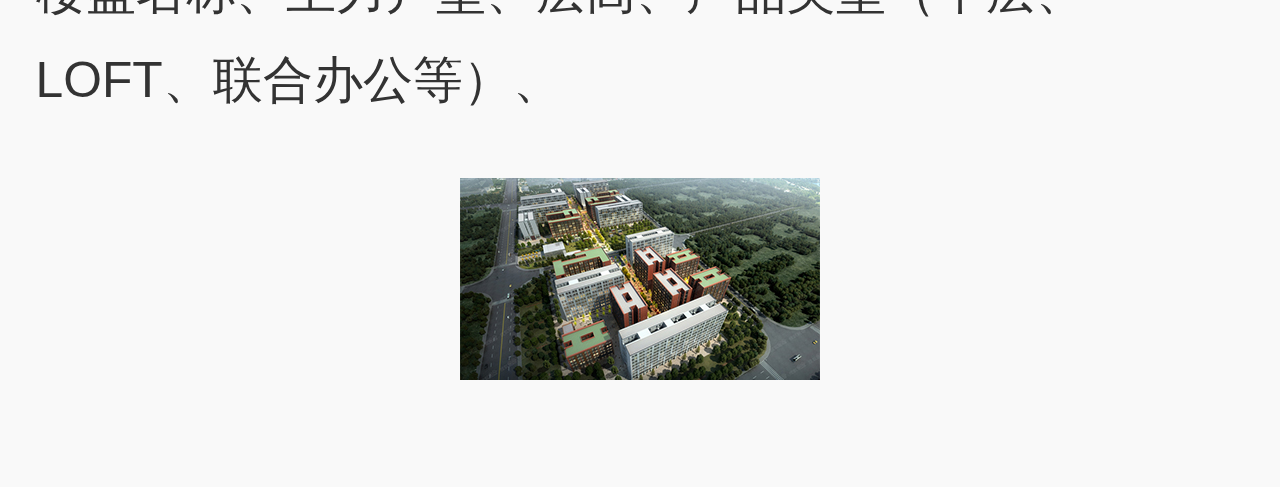
==== commit fe53d6ee: "aa'" ====
--- a/index.html
+++ b/index.html
@@ -32,6 +32,11 @@
         <div class="row relative">
             <div class="left width100">
                 <div class="font14 colorG4 text-left">2016-BJ-0001 <span class="colorB1 right"><a href="ssf.html">查看合同</a></span></div>
+                <div class="font18 colorG1 text-left line_height30">旭辉街区26号</div>
+            </div>
+        </div><div class="row relative">
+            <div class="left width100">
+                <div class="font14 colorG4 text-left">2016-BJ-0001 <span class="colorB1 right"><a href="scal.html">查看合同</a></span></div>
                 <div class="font18 colorG1 text-left line_height30">旭辉街区26号</div>
             </div>
         </div>
@@ -205,4 +210,649 @@
 </body>
 </html>
 <script src="public/javascripts/app.js"></script>
-<script src="public/javascripts/move.js"></script>
+<!--<script src="public/javascripts/move.js"></script>-->
+<script src="public/javascripts/addEvent.js"></script>
+<script>
+    var pic_top_ul = query('.house-pic .top-pic ul'),
+            pic_img = queryAll('.house-pic .top-pic img'),
+            pic_top_li = queryAll('.house-pic .top-pic li'),
+            pic_bot_li = queryAll('.house-pic .bot-pic li'),
+            house_fixed=query('.house-fixed'),
+            left,
+            startLeft = 0,
+            curT = 0,
+            step = 0, count = pic_img.length,
+            item_lists = query('.item-lists'),
+            outerWidth = document.body.clientWidth || document.documentElement.clientWidth,
+            duration = 300,
+            time = 0,
+            timer,
+            timer2,
+            targetObj = {},
+            changeObj = {},
+            beginObj = {},
+            ary_item = 0,
+            dix,
+            move_tar;
+    var ClickNum = 0;
+    pic_top_ul.style.width = pic_img.length * outerWidth + 'px';
+    //t:时间  b:开始位置  c:目标位置  d：时间
+    var effect = {
+        //匀速
+        Linear: function (t, b, c, d) {
+            return c * t / d + b;
+        },
+        //指数衰减的反弹缓动
+        Bounce: {
+            easeIn: function (t, b, c, d) {
+                return c - effect.Bounce.easeOut(d - t, 0, c, d) + b;
+            },
+            easeOut: function (t, b, c, d) {
+                if ((t /= d) < (1 / 2.75)) {
+                    return c * (7.5625 * t * t) + b;
+                } else if (t < (2 / 2.75)) {
+                    return c * (7.5625 * (t -= (1.5 / 2.75)) * t + .75) + b;
+                } else if (t < (2.5 / 2.75)) {
+                    return c * (7.5625 * (t -= (2.25 / 2.75)) * t + .9375) + b;
+                } else {
+                    return c * (7.5625 * (t -= (2.625 / 2.75)) * t + .984375) + b;
+                }
+            },
+            easeInOut: function (t, b, c, d) {
+                if (t < d / 2) {
+                    return effect.Bounce.easeIn(t * 2, 0, c, d) * .5 + b;
+                }
+                return effect.Bounce.easeOut(t * 2 - d, 0, c, d) * .5 + c * .5 + b;
+            }
+        },
+        //二次方的缓动
+        Quad: {
+            easeIn: function (t, b, c, d) {
+                return c * (t /= d) * t + b;
+            },
+            easeOut: function (t, b, c, d) {
+                return -c * (t /= d) * (t - 2) + b;
+            },
+            easeInOut: function (t, b, c, d) {
+                if ((t /= d / 2) < 1) {
+                    return c / 2 * t * t + b;
+                }
+                return -c / 2 * ((--t) * (t - 2) - 1) + b;
+            }
+        },
+        //三次方的缓动
+        Cubic: {
+            easeIn: function (t, b, c, d) {
+                return c * (t /= d) * t * t + b;
+            },
+            easeOut: function (t, b, c, d) {
+                return c * ((t = t / d - 1) * t * t + 1) + b;
+            },
+            easeInOut: function (t, b, c, d) {
+                if ((t /= d / 2) < 1) {
+                    return c / 2 * t * t * t + b;
+                }
+                return c / 2 * ((t -= 2) * t * t + 2) + b;
+            }
+        },
+        //四次方的缓动
+        Quart: {
+            easeIn: function (t, b, c, d) {
+                return c * (t /= d) * t * t * t + b;
+            },
+            easeOut: function (t, b, c, d) {
+                return -c * ((t = t / d - 1) * t * t * t - 1) + b;
+            },
+            easeInOut: function (t, b, c, d) {
+                if ((t /= d / 2) < 1) {
+                    return c / 2 * t * t * t * t + b;
+                }
+                return -c / 2 * ((t -= 2) * t * t * t - 2) + b;
+            }
+        },
+        //五次方的缓动
+        Quint: {
+            easeIn: function (t, b, c, d) {
+                return c * (t /= d) * t * t * t * t + b;
+            },
+            easeOut: function (t, b, c, d) {
+                return c * ((t = t / d - 1) * t * t * t * t + 1) + b;
+            },
+            easeInOut: function (t, b, c, d) {
+                if ((t /= d / 2) < 1) {
+                    return c / 2 * t * t * t * t * t + b;
+                }
+                return c / 2 * ((t -= 2) * t * t * t * t + 2) + b;
+            }
+        },
+        //正弦曲线的缓动
+        Sine: {
+            easeIn: function (t, b, c, d) {
+                return -c * Math.cos(t / d * (Math.PI / 2)) + c + b;
+            },
+            easeOut: function (t, b, c, d) {
+                return c * Math.sin(t / d * (Math.PI / 2)) + b;
+            },
+            easeInOut: function (t, b, c, d) {
+                return -c / 2 * (Math.cos(Math.PI * t / d) - 1) + b;
+            }
+        },
+        //指数曲线的缓动
+        Expo: {
+            easeIn: function (t, b, c, d) {
+                return (t == 0) ? b : c * Math.pow(2, 10 * (t / d - 1)) + b;
+            },
+            easeOut: function (t, b, c, d) {
+                return (t == d) ? b + c : c * (-Math.pow(2, -10 * t / d) + 1) + b;
+            },
+            easeInOut: function (t, b, c, d) {
+                if (t == 0) return b;
+                if (t == d) return b + c;
+                if ((t /= d / 2) < 1) return c / 2 * Math.pow(2, 10 * (t - 1)) + b;
+                return c / 2 * (-Math.pow(2, -10 * --t) + 2) + b;
+            }
+        },
+        //圆形曲线的缓动
+        Circ: {
+            easeIn: function (t, b, c, d) {
+                return -c * (Math.sqrt(1 - (t /= d) * t) - 1) + b;
+            },
+            easeOut: function (t, b, c, d) {
+                return c * Math.sqrt(1 - (t = t / d - 1) * t) + b;
+            },
+            easeInOut: function (t, b, c, d) {
+                if ((t /= d / 2) < 1) {
+                    return -c / 2 * (Math.sqrt(1 - t * t) - 1) + b;
+                }
+                return c / 2 * (Math.sqrt(1 - (t -= 2) * t) + 1) + b;
+            }
+        },
+        //超过范围的三次方缓动
+        Back: {
+            easeIn: function (t, b, c, d, s) {
+                if (s == undefined) s = 1.70158;
+                return c * (t /= d) * t * ((s + 1) * t - s) + b;
+            },
+            easeOut: function (t, b, c, d, s) {
+                if (s == undefined) s = 1.70158;
+                return c * ((t = t / d - 1) * t * ((s + 1) * t + s) + 1) + b;
+            },
+            easeInOut: function (t, b, c, d, s) {
+                if (s == undefined) s = 1.70158;
+                if ((t /= d / 2) < 1) {
+                    return c / 2 * (t * t * (((s *= (1.525)) + 1) * t - s)) + b;
+                }
+                return c / 2 * ((t -= 2) * t * (((s *= (1.525)) + 1) * t + s) + 2) + b;
+            }
+        },
+        //指数衰减的正弦曲线缓动
+        Elastic: {
+            easeIn: function (t, b, c, d, a, p) {
+                if (t == 0) return b;
+                if ((t /= d) == 1) return b + c;
+                if (!p) p = d * .3;
+                var s;
+                !a || a < Math.abs(c) ? (a = c, s = p / 4) : s = p / (2 * Math.PI) * Math.asin(c / a);
+                return -(a * Math.pow(2, 10 * (t -= 1)) * Math.sin((t * d - s) * (2 * Math.PI) / p)) + b;
+            },
+            easeOut: function (t, b, c, d, a, p) {
+                if (t == 0) return b;
+                if ((t /= d) == 1) return b + c;
+                if (!p) p = d * .3;
+                var s;
+                !a || a < Math.abs(c) ? (a = c, s = p / 4) : s = p / (2 * Math.PI) * Math.asin(c / a);
+                return (a * Math.pow(2, -10 * t) * Math.sin((t * d - s) * (2 * Math.PI) / p) + c + b);
+            },
+            easeInOut: function (t, b, c, d, a, p) {
+                if (t == 0) return b;
+                if ((t /= d / 2) == 2) return b + c;
+                if (!p) p = d * (.3 * 1.5);
+                var s;
+                !a || a < Math.abs(c) ? (a = c, s = p / 4) : s = p / (2 * Math.PI) * Math.asin(c / a);
+                if (t < 1) return -.5 * (a * Math.pow(2, 10 * (t -= 1)) * Math.sin((t * d - s) * (2 * Math.PI) / p)) + b;
+                return a * Math.pow(2, -10 * (t -= 1)) * Math.sin((t * d - s) * (2 * Math.PI) / p) * .5 + c + b;
+            }
+        }
+    };
+    var  x, y, x1, y1, c, scl = query('#scl'), num = 1, str, bool = false, bool0=true;;
+    //缩放中心点;屏幕中心点
+    var centerSco, pageSco;
+    //屏幕宽度；
+    var winW = document.documentElement.clientWidth || document.body.clientWidth;
+    var winH = document.documentElement.clientHeight || document.body.clientHeight;
+    //    pageSco=(winW*winW)+(winH*winH)
+    pageSco = {x: winW / 2, y: winH / 2};
+    for (var i = 0; i < pic_bot_li.length; i++) {
+        pic_bot_li[i].style.width = 100 / pic_bot_li.length + '%';
+        (function (i) {
+            pic_bot_li[i].setAttribute('pic_img_length', pic_top_li[i].querySelectorAll('img').length);
+            pic_bot_li[i].addEventListener('click', function () {
+                                               var st = 0;
+                                               prevAll(pic_top_li[i]).forEach(function (o) {
+                                                   st += o.querySelectorAll('img').length;
+                                               });
+                                               step = st;
+                                               anim(pic_top_ul, {left: -st * outerWidth});
+                                               changeList();
+                                               changeTip();
+                                           }
+            )
+        })(i)
+    }
+    pic_top_ul.addEventListener('touchstart', function (e) {
+        startLeft = e.targetTouches[0].pageX;
+        left = getCss(pic_top_ul, 'left');
+        //console.log(e.touches)
+    });
+    pic_top_ul.addEventListener('touchmove', function (e) {
+        e.preventDefault();
+        var endLeft = e.targetTouches[0].pageX;
+        curT = endLeft - startLeft;
+        pic_top_ul.style.left = left + curT + 'px'
+    });
+    pic_top_ul.addEventListener('touchend', function (e) {
+        if (curT > 10) {
+            if (step === 0) {
+                anim(pic_top_ul, {left: 0});
+            } else {
+                anim(pic_top_ul, {left: -(step-1) * (outerWidth)});
+                curT = 0;
+                step--;
+                changeList();
+                changeTip();
+            }
+        } else if (curT < -10) {
+            if (step === count - 1) {
+                anim(pic_top_ul, {left: -(pic_img.length - 1) * outerWidth});
+                return;
+            } else {
+                anim(pic_top_ul,  {left: -(step+1) * (outerWidth)});
+                curT = 0;
+                step++;
+                changeList();
+                changeTip();
+            }
+        } else {
+            anim(pic_top_ul,  {left: -(step) * outerWidth});
+            return;
+        }
+    });
+    for(var j= 0,len=pic_img.length;j<len;j++){
+        (function(j){
+            pic_img[j].onclick=function(){
+                var litLeft=getCss(pic_top_ul,"left");
+                var imgs=queryAll('.house-pic .top-pic div'),str='',dix;
+                setCss(document.body||document.documentElement,'overflow','hidden');
+                if(bool0){
+                    str+='<div style="width:'+ getCss(pic_top_ul,"width")+'px;'+'left:'+  litLeft+'px" class="row absolute" id="fixUl">';
+                    for(var k=0;k<imgs.length;k++){
+                        str+='<div style="background: url(public/images/Loading.gif) no-repeat center"><img src="'+ pic_img[k].src+'" alt="" style=";opacity: 0"></div>';
+                        //str+='<div style="background: url('+pic_img[k].src+') no-repeat center;    background-size: 100%;"><img style=";display: none"></div>';
+                    }
+                    str+='</div>';
+                    house_fixed.innerHTML=str;
+                    bool0=false;
+                    house_fixed.style.display='block';
+                    var oimgs=house_fixed.querySelectorAll('img');
+                    for(var x=0;x<len;x++){
+                        (function(x){
+                            queryAll('#fixUl div')[x].onclick=function(){
+                                house_fixed.style.display='none';
+                            };
+                            oimgs[x].onload = function () {
+                                oimgs[x].style.maxWidth = '200%';
+                                var startLeft, startTop, curL, curT, Left, Top;
+                                var xh=getCss(oimgs[x],'height')/2+'px';
+                                setCss(oimgs[x],'margin-top','-'+xh);
+                                setCss(oimgs[x],'opacity',1);
+                                oimgs[x].addEventListener('touchstart', function (e) {
+                                                        if (e.touches.length === 2) {
+                                                            var a, b, sb, sc;
+                                                            y = e.targetTouches[0].pageY;
+                                                            x = e.targetTouches[0].pageX;
+                                                            y1 = e.targetTouches[1].pageY;
+                                                            x1 = e.targetTouches[1].pageX;
+                                                            //计算三角两边;
+                                                            sb = x > x1 ? x - x1 : x1 - x;
+                                                            sa = y > y1 ? y - y1 : y1 - y;
+                                                            c = sb * sb + sa * sa;
+                                                            centerSco = {x: sb / 2, y: sa / 2};
+//                                          div.innerHTML = '手指数：' + e.touches.length + '<br>手指间距：' + Math.sqrt(c) + '<br>初始间距：' + Math.sqrt(c) + '<br>num:' + num + '<br>屏幕坐标: x:' + pageSco.x + ' y' + pageSco.y + '<br>缩放坐标： x：' + centerSco.x + ' y:' + centerSco.y;
+
+                                                        } else if (e.touches.length === 1) {
+                                                            e.preventDefault();
+                                                            ClickNum = ClickNum + 1;
+                                                            var timer = setTimeout(callBack, 300);
+                                                            //双击放大
+                                                            function callBack() {
+                                                                if (ClickNum == 2) {
+                                                                    console.log('dblclick');
+                                                                    var a = oimgs[x].style.width;
+                                                                    if (a === winW*2) {
+                                                                        anim(oimgs[x], {width: winW, marginLeft: '-176.5', marginTop: '-110', left: winW/2, top: winH/2});
+                                                                        bool = false;
+                                                                    } else {
+                                                                        bool = true;
+                                                                    }
+                                                                } else if (ClickNum == 1) {
+                                                                    console.log('click');
+                                                                }
+                                                                ClickNum = 0;
+                                                            }
+                                                            if (bool) {
+                                                                startLeft = e.targetTouches[0].pageX;
+                                                                startTop = e.targetTouches[0].pageY;
+                                                                Left = getCss(oimgs[x], 'left');
+                                                                Top = getCss(oimgs[x], 'top');
+//                                          console.log(Left+','+Top)
+                                                            }
+                                                            else {
+                                                            }
+                                                        }
+                                                    }
+                                );
+                                oimgs[x].addEventListener('touchmove', function (e) {
+                                                        e.preventDefault();
+                                                        if (e.touches.length === 2) {
+                                                            bool = true;
+                                                            var t, f, t1, f1, a, b, ea, eb, ec;
+                                                            t = e.targetTouches[0].pageY;
+                                                            t1 = e.targetTouches[1].pageY;
+                                                            f1 = e.targetTouches[1].pageX;
+                                                            f = e.targetTouches[0].pageX;
+                                                            //放大、缩小值为对立的；a:y轴  ，b:x轴   c：斜边；
+                                                            var q, wid, scaling, scal;
+                                                            ea = t > t1 ? t - t1 : t1 - t;
+                                                            eb = f > f1 ? f - f1 : f1 - f;
+                                                            ec = ea * ea + eb * eb;
+                                                            centerSco = {x: eb / 2, y: ea / 2};
+                                                            if (ec > c) {//放大
+                                                                c = ec;
+                                                                wid = parseFloat(window.getComputedStyle(oimgs[x], null)['width']);
+                                                                scal = wid + parseFloat(num);
+                                                                oimgs[x].style.width = scaling + 'px';
+                                                                oimgs[x].style.marginLeft = -(wid + parseFloat(num)) / 2 + 'px';
+//放大百分比
+
+                                                                scaling = scal / wid;
+
+                                                                q = '放大'
+                                                            } else if (c > ec) {//缩小
+                                                                c = ec;
+                                                                wid = parseFloat(window.getComputedStyle(oimgs[x], null)['width']);
+                                                                scal = wid - parseFloat(num);
+                                                                oimgs[x].style.width = wid - parseFloat(num) + 'px';
+                                                                oimgs[x].style.marginLeft = -(wid + parseFloat(num)) / 2 + 'px';
+                                                                scaling = scal / wid;
+                                                                q = '缩小'
+                                                            } else {
+                                                                q = '无'
+                                                            }
+
+//                                          div.innerHTML = '手指数：' + e.touches.length + '<br>手指间距：' + Math.sqrt(ec) + '<br>状态：' + q + '<br>图片宽:' + window.getComputedStyle(img, null)['width'] + '<br>num:' + num + '<br>屏幕坐标: x:' + pageSco.x + ' y' + pageSco.y + '<br>缩放坐标： x：' + centerSco.x + ' y:' + centerSco.y;
+//                                          div.innerHTML = '手指数：' + e.touches.length + '<br>手指间距：' + Math.sqrt(ec) + '<br>状态：' + q + '<br>图片宽:' + window.getComputedStyle(img, null)['width'] + '<br>num:' + num + '<br>屏幕坐标: x:' + pageSco.x + ' y' + pageSco.y + '<br>缩放坐标： x：' + centerSco.x + ' y:' + centerSco.y;
+//                                                            div.innerHTML = scaling;
+                                                            return
+                                                        }
+                                                        if (bool && e.touches.length === 1) {
+//                                          e.preventDefault();
+                                                            var endLeft = e.targetTouches[0].pageX;
+                                                            var endTop = e.targetTouches[0].pageY;
+                                                            curL = endLeft - startLeft;
+                                                            curT = endTop - startTop;
+                                                            oimgs[x].style.left = Left + curL + 'px';
+                                                            oimgs[x].style.top = Top + curT + 'px';
+
+                                                        }
+                                                    }
+                                );
+                                oimgs[x].addEventListener('touchend', function (e) {
+//                                      div.innerHTML = '手指数：' + e.touches.length + '<br>手指间距：'+0+'<br>初始间距：'+c+'<br>图片宽:'+window.getComputedStyle(img,null)['width']+'<br>num:'+num+'<br>屏幕坐标: x:'+pageSco.x+' y'+pageSco.y+'<br>缩放坐标： x：'+centerSco.x+' y:'+centerSco.y;;
+                                                        c = 0;
+
+                                                    }
+                                )
+                            };
+                        })(x)
+                        var xh=getCss(oimgs[x],'height')/2+'px';
+                        setCss(oimgs[x],'margin-top','-'+xh)
+                    }
+                }else {
+                    setCss(query('#fixUl'),'left',litLeft);
+                    house_fixed.style.display='block';
+                }
+                dix= query('#fixUl'),dix_img=queryAll('.house-fixed img'),step2=step;
+                dix.addEventListener('touchstart', function (e) {
+                    //alert(e.touches.length)
+                    if(e.touches.length===2){
+
+                    }else {
+                        startLeft = e.targetTouches[0].pageX;
+                        left = getCss(dix, 'left');
+                    }
+                });
+                dix.addEventListener('touchmove', function (e) {
+                    e.preventDefault();
+                    if(e.touches.length===2){
+                    }else {
+                        var endLeft = e.targetTouches[0].pageX;
+                        curT = endLeft - startLeft;
+                        dix.style.left = left + curT + 'px'
+                    }
+                });
+                dix.addEventListener('touchend', function (e) {
+                    //console.log(e.targetTouches)
+                    this.width++
+                    if(e.touches.length===2){
+                        var that
+                        if(this.tagName.toLocaleLowerCase()==='img'){
+                            that=this;
+                        }else if(this.firstElementChild.tagName.toLocaleLowerCase()==='img'){
+                            that=this.firstElementChild
+                        }else {
+                            return
+                        }
+                        that.width++;
+
+                    }else {
+                        if (curT > 10) {
+                            if (step2 === 0) {
+                                anim(dix,  {left: 0});
+                            } else {
+                                anim(dix,  {left: -(step2) * (outerWidth)});
+                                curT = 0;
+                                step2--;
+                            }
+                        } else if (curT < -10) {
+                            if (step2 === count - 1) {
+                                anim(dix,  {left: -(dix_img.length - 1) * outerWidth});
+                                return;
+                            } else {
+//                                console.log(step2)
+                                anim(dix, {left: -(step2+1) * (outerWidth)})
+                                curT = 0;
+                                step2++;
+                            }
+                        } else if (curT === 0) {
+                            //house_fixed.style.display='none';
+                        } else {
+                            anim(dix, {left: -(step2) * outerWidth})
+                            return;
+                        }
+                    }
+                });
+            }
+        })(j)
+    }
+
+    //    str+='<select style="width: 100%;position: fixed;top: 0;color: #fff;" class="bgG2" id="scl">'
+    //    img.onclick = function (e) {
+    //        e.preventDefault();
+    //        ClickNum = ClickNum + 1;
+    //        var timer = setTimeout(callBack, 300);
+    //    }\
+    function changeList() {
+        item_lists.innerHTML = step + 1 + '/' + pic_img.length
+    }
+    function changeTip() {
+        for (var i = 0; i < pic_img.length; i++) {
+            if (getIndex(par(par(pic_img[step]))) === i) {
+                pic_bot_li[i].className = "colorWhite";
+            } else {
+                try {
+
+                    pic_bot_li[i].className = " ";
+                } catch (e) {
+                }
+            }
+        }
+    }
+    function anim(ele, a) {
+        if (Object.prototype.toString.call(a) === '[object Object]') {
+            var targetObj = a, move_tar = ele, changeObj = {}, beginObj = {}, duration = 300, time = 0, timer;
+            move();
+        } else {
+            console.log('参数错误！！！');
+            return;
+        }
+        function linear(t, b, c, d) {
+            return c * t / d + b;
+        }
+
+        function move() {
+            for (var key in targetObj) {
+                if (targetObj.hasOwnProperty(key)) {
+                    beginObj[key] = getCss(move_tar, key);
+                    changeObj[key] = targetObj[key] - beginObj[key];
+                }
+            }
+            window.clearTimeout(timer);
+
+            time += 10;
+            if (time >= duration) {
+                for (var key in targetObj) {
+                    if (targetObj.hasOwnProperty(key)) {
+                        setCss(move_tar, key, targetObj[key]);
+                    }
+                }
+                time = 0;
+                return;
+            }
+            for (key in targetObj) {
+                if (targetObj.hasOwnProperty(key)) {
+                    var curPos = effect.Sine.easeIn(time, beginObj[key], changeObj[key], duration);
+                    setCss(move_tar, key, curPos);
+                }
+            }
+
+            timer = window.setTimeout(move, 10);
+        }
+    }
+
+
+    //    AddEvent.on(img, "touchstart", down);
+    //    AddEvent.on(box, "touchstart", down);
+    function down(e) {
+        this["strX"] = e.targetTouches[0].pageX;
+        this["strY"] = e.targetTouches[0].pageY;
+        this["strL"] = this.offsetLeft;
+        this["strT"] = this.offsetTop;
+
+        if (this.setCapture) {
+            this.setCapture();
+            AddEvent.on(this, 'touchmove', move);
+            AddEvent.on(this, 'touchend', up);
+        } else {
+            var _this = this;
+            this.MOVE = function (e) {
+                move.call(_this, e);
+            };
+            this.UP = function (e) {
+                up.call(_this, e);
+            };
+            AddEvent.on(document, 'touchmove', this.MOVE);
+            AddEvent.on(document, 'touchend', this.UP);
+        }
+
+        window.clearInterval(this.flyTimer);
+        window.clearInterval(this.dropTimer);
+    }
+    function move(e) {
+        var curL = e.targetTouches[0].pageX - this["strX"] + this["strL"];
+        var curT = e.targetTouches[0].pageY - this["strY"] + this["strT"];
+        var minL = 0, minT = 0, maxL = (document.documentElement.clientWidth || document.body.clientWidth) - this.offsetWidth, maxT = (document.documentElement.clientHeight || document.body.clientHeight) - this.offsetHeight;
+        curL = curL <= minL ? minL : (curL >= maxL ? maxL : curL);
+        curT = curT <= minT ? minT : (curT >= maxT ? maxT : curT);
+        this.style.left = curL + "px";
+        this.style.top = curT + "px";
+
+        if (!this.pre) {
+            this.pre = this.offsetLeft;
+        } else {
+            this.speedFly = this.offsetLeft - this.pre;
+            this.pre = this.offsetLeft;
+        }
+    }
+    function up(e) {
+        if (this.releaseCapture) {
+            this.releaseCapture();
+            AddEvent.off(this, 'touchmove', move);
+            AddEvent.off(this, "touchend", up);
+        } else {
+            AddEvent.off(document, 'touchmove', this.MOVE);
+            AddEvent.off(document, 'touchend', this.UP);
+        }
+        fly.call(this);
+        drop.call(this);
+    }
+    function fly() {
+        var _this = this;
+        _this.flyTimer = window.setInterval(function () {
+                                                if (Math.abs(_this.speedFly) < 0.5) {
+                                                    window.clearInterval(_this.flyTimer);
+                                                    return;
+                                                }
+
+                                                _this.speedFly *= 0.98;
+                                                var curL = _this.offsetLeft + _this.speedFly;
+                                                var minL = 0, maxL = (document.documentElement.clientWidth || document.body.clientWidth) - _this.offsetWidth;
+                                                if (curL >= maxL) {
+                                                    _this.style.left = maxL + "px";
+                                                    _this.speedFly *= -1;
+                                                } else if (curL <= minL) {
+                                                    _this.style.left = minL + "px";
+                                                    _this.speedFly *= -1;
+                                                } else {
+                                                    _this.style.left = curL + "px";
+                                                }
+                                            }, 10
+        );
+    }
+    function drop() {
+        var _this = this;
+        _this.dragFlag = 0;
+        _this.dropTimer = window.setInterval(function () {
+                                                 if (_this.dragFlag > 1) {
+                                                     window.clearInterval(_this.dropTimer);
+                                                     return;
+                                                 }
+
+                                                 _this.dropSpeed = !_this.dropSpeed ? 10 : _this.dropSpeed + 10;
+                                                 _this.dropSpeed *= 0.98;
+
+                                                 var curT = _this.offsetTop + _this.dropSpeed;
+                                                 var maxT = (document.documentElement.clientHeight || document.body.clientHeight) - _this.offsetHeight;
+                                                 if (curT >= maxT) {//->到底了
+                                                     _this.style.top = maxT + "px";
+                                                     _this.dropSpeed *= -1;
+                                                     _this.dragFlag++;
+                                                 } else {
+                                                     _this.style.top = curT + "px";
+                                                     _this.dragFlag = 0;
+                                                 }
+                                             }, 10
+        );
+    }
+
+
+</script>
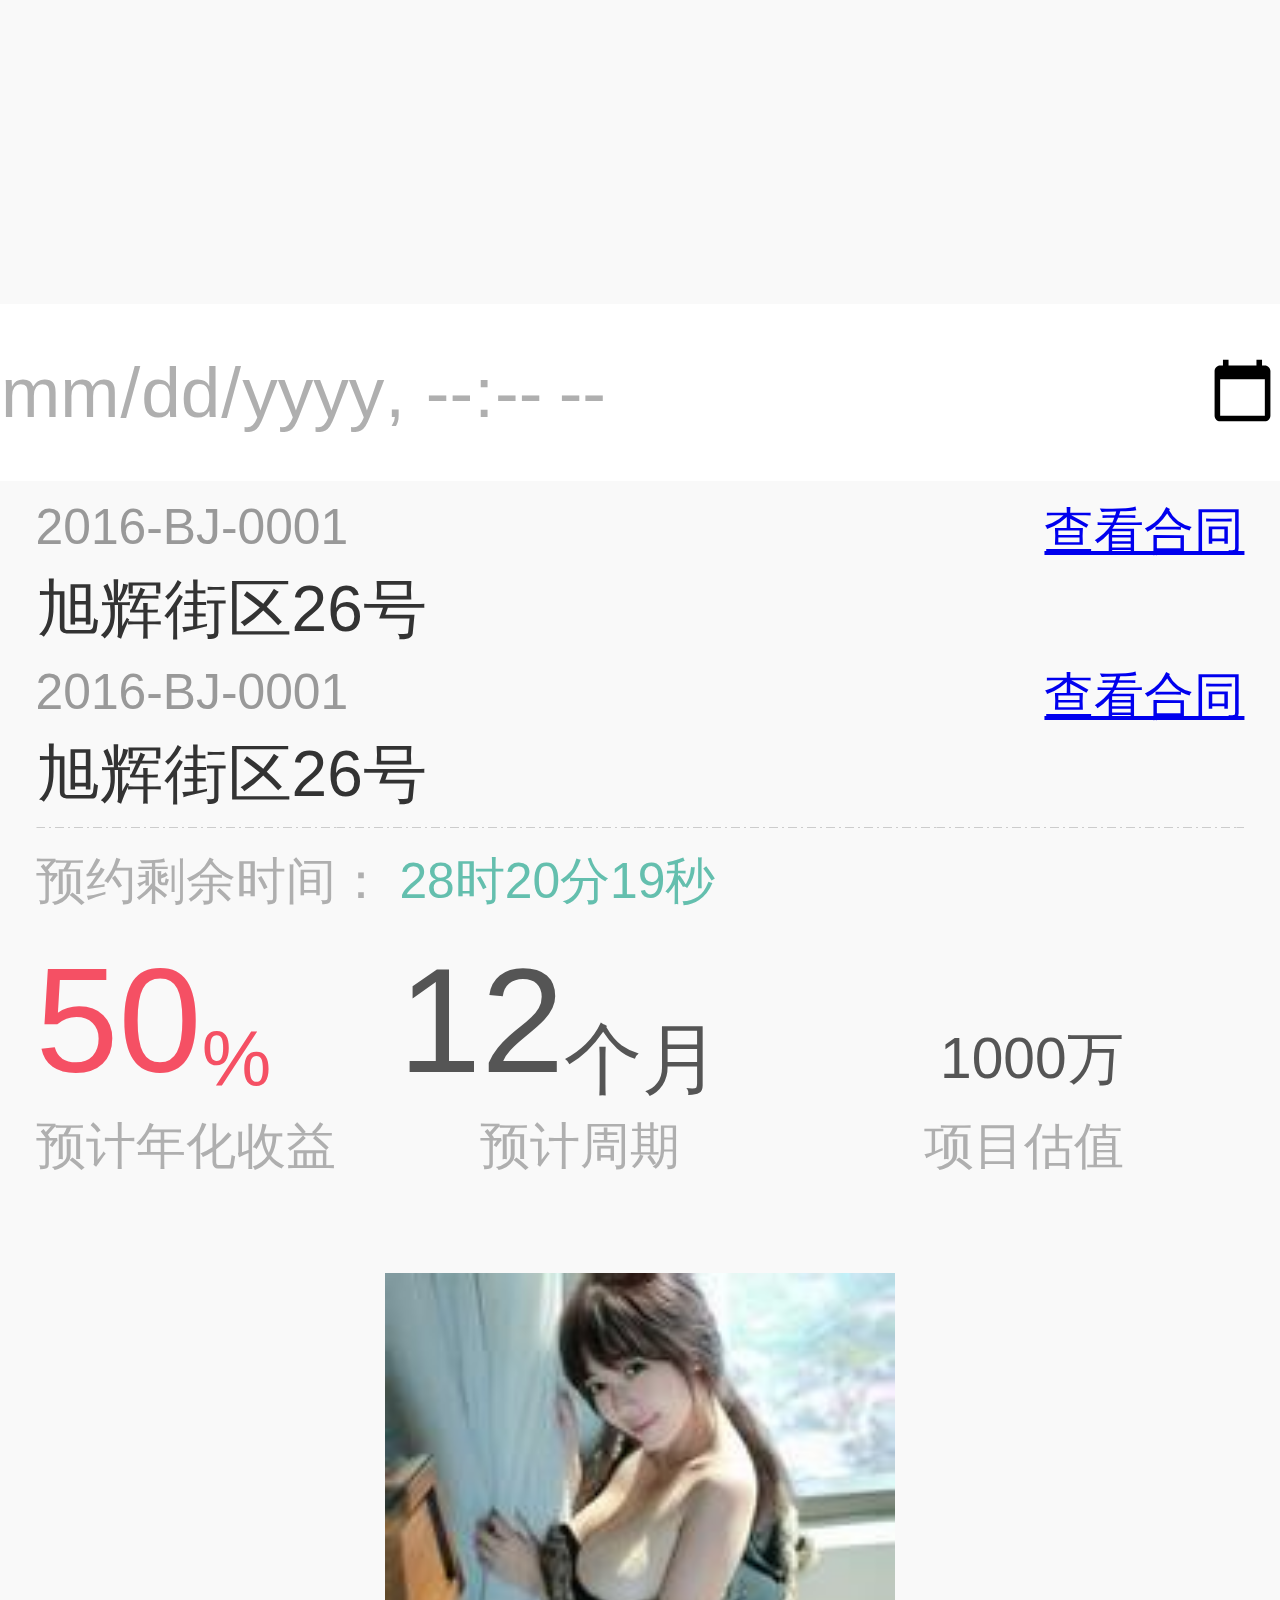
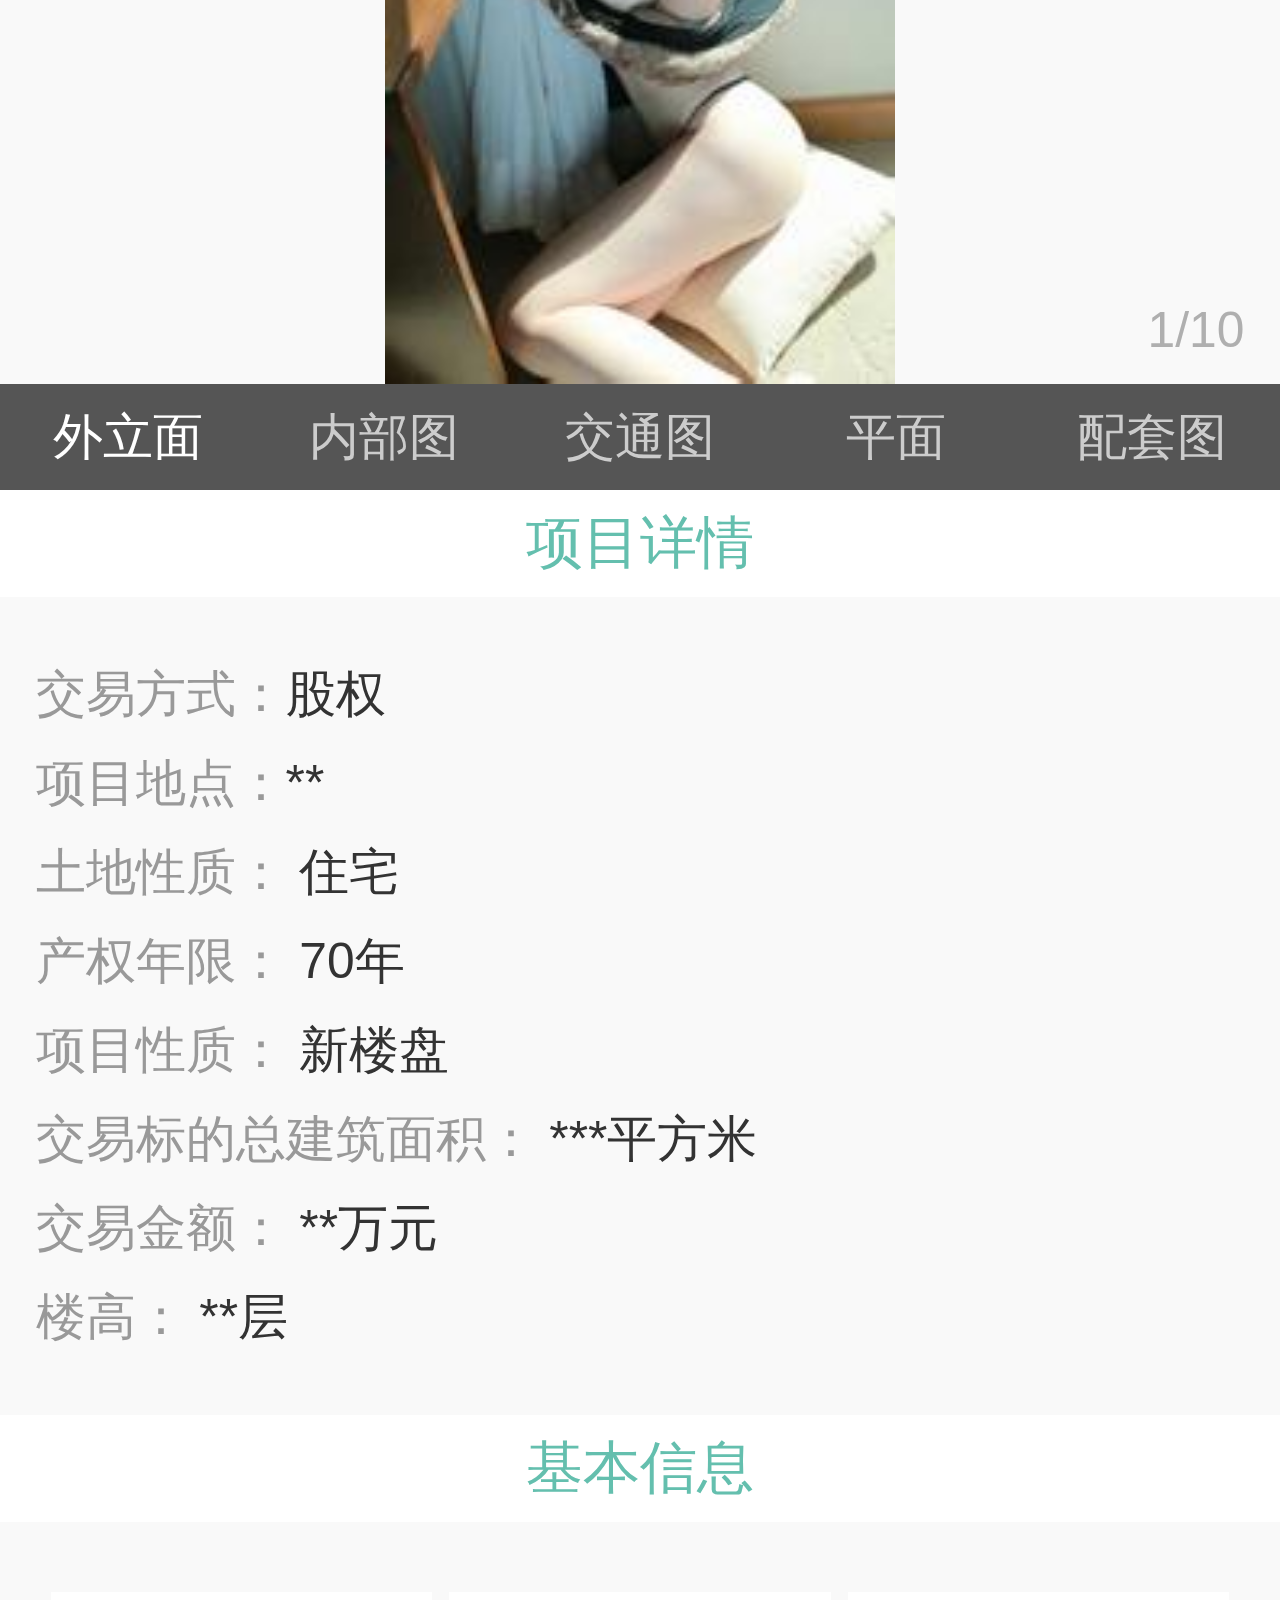
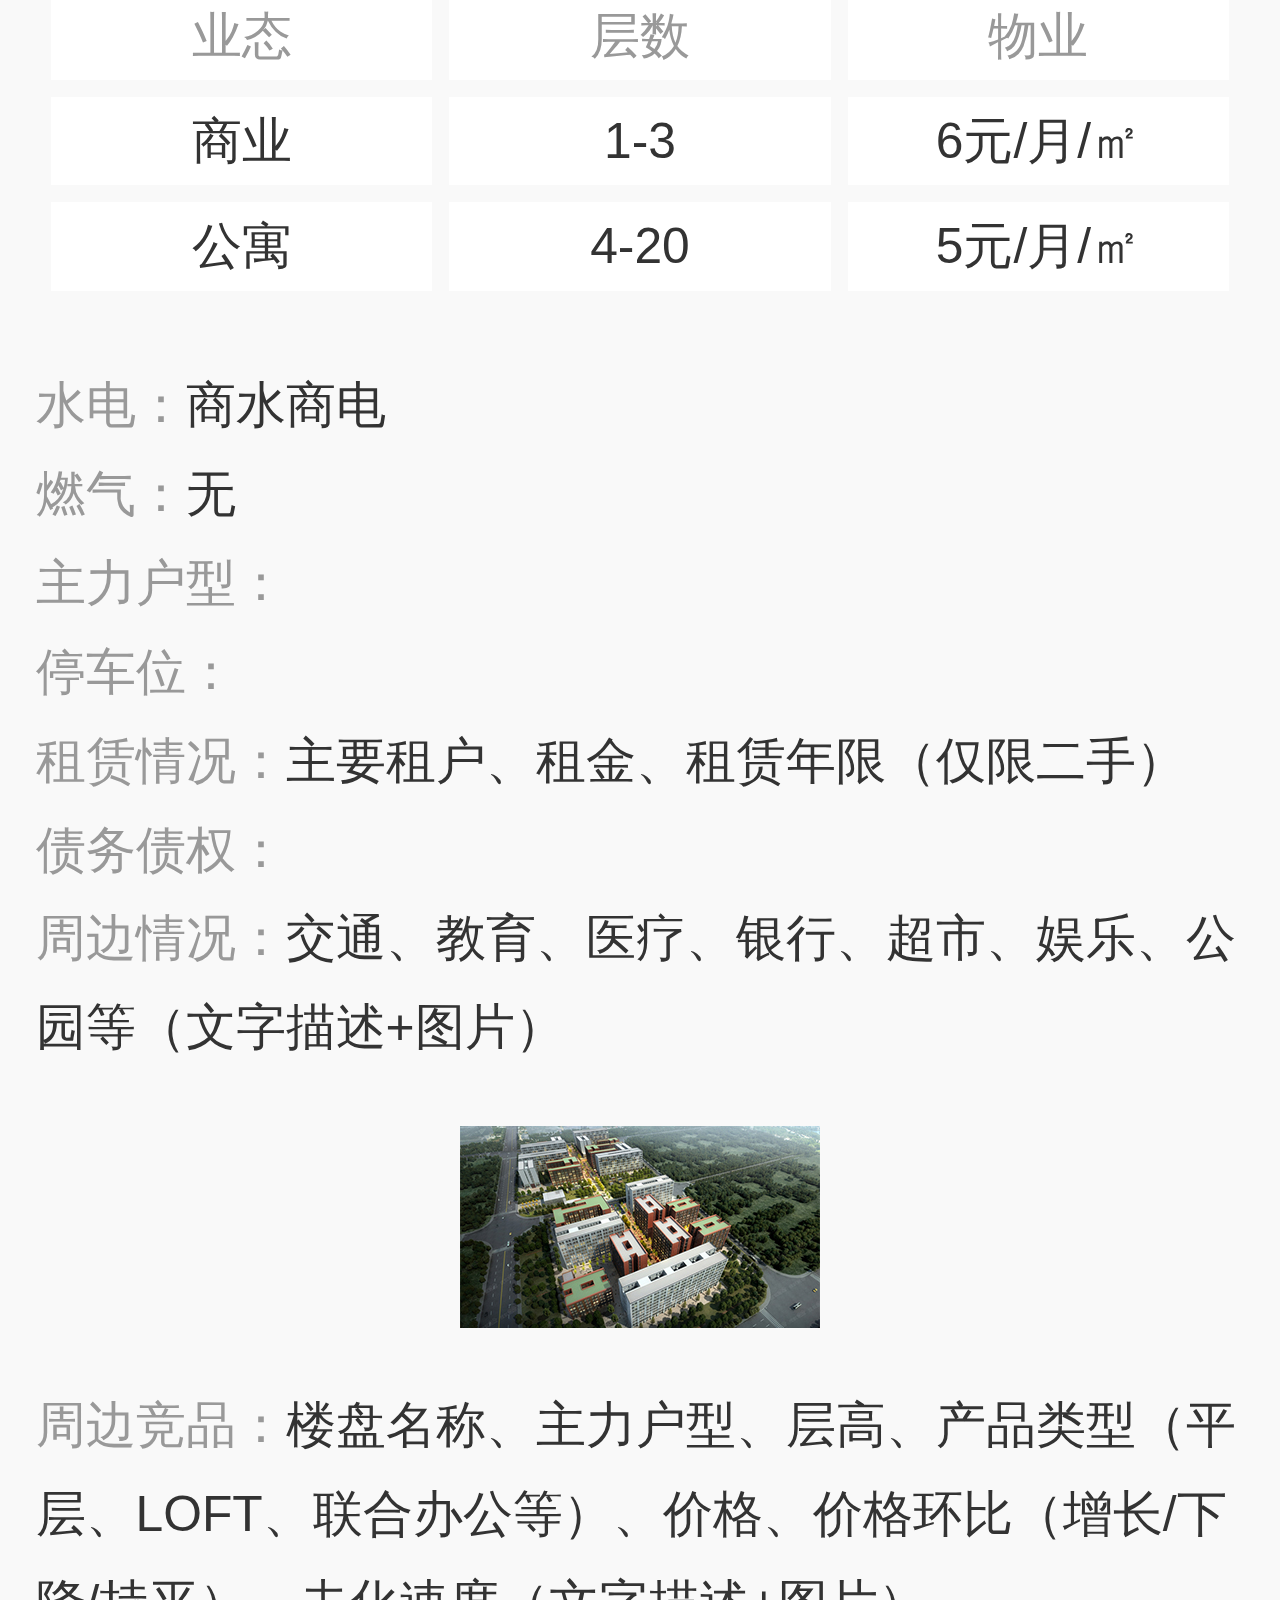
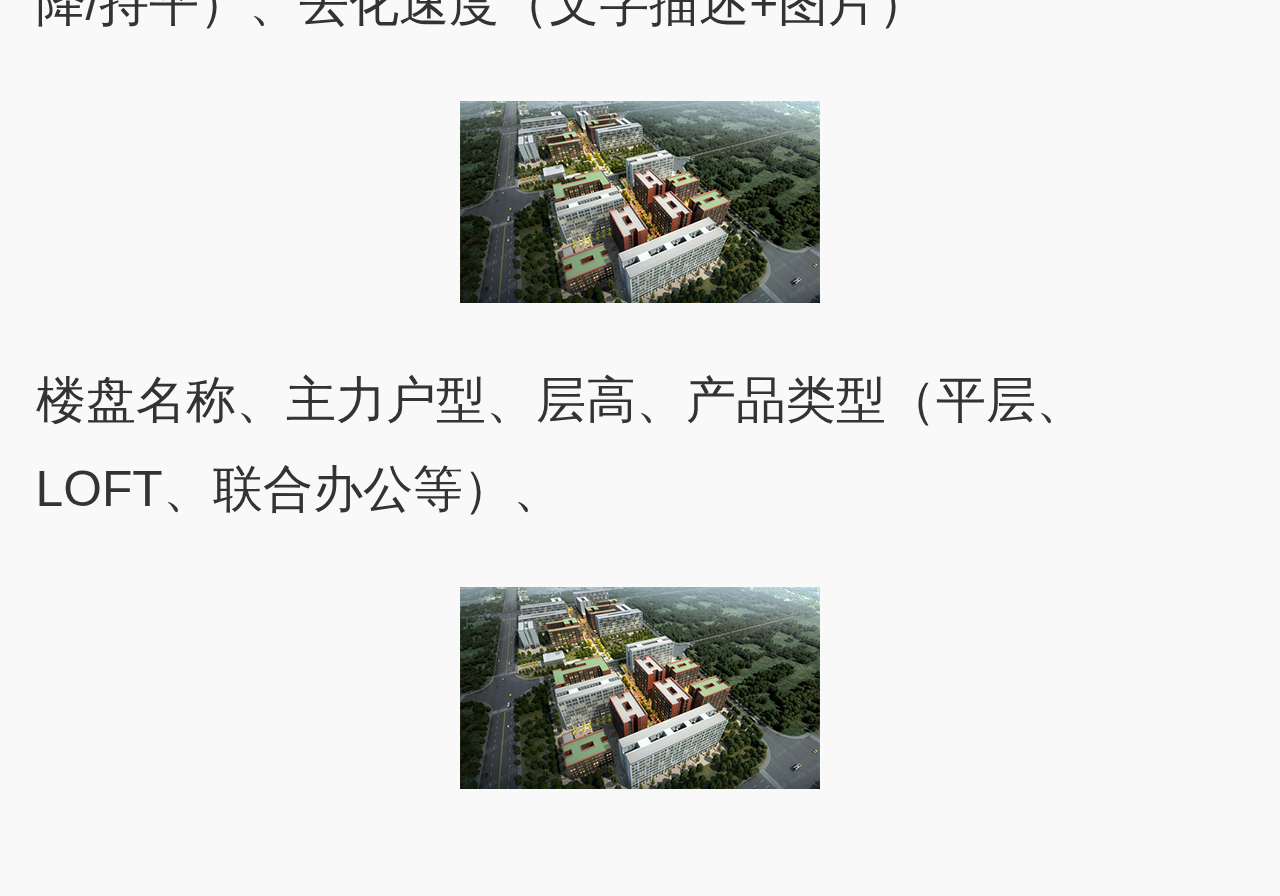
==== commit 47bc4188: "Update index.html" ====
--- a/index.html
+++ b/index.html
@@ -28,6 +28,7 @@
 </head>
 <body>
 <div class="min-height100 bgG8 padTop25">
+  <input type="datetime-local" placeholder="请选择" style="padding: .1rem 0;height:.5rem;font-size:.2rem">
     <div class="padLr10">
         <div class="row relative">
             <div class="left width100">
